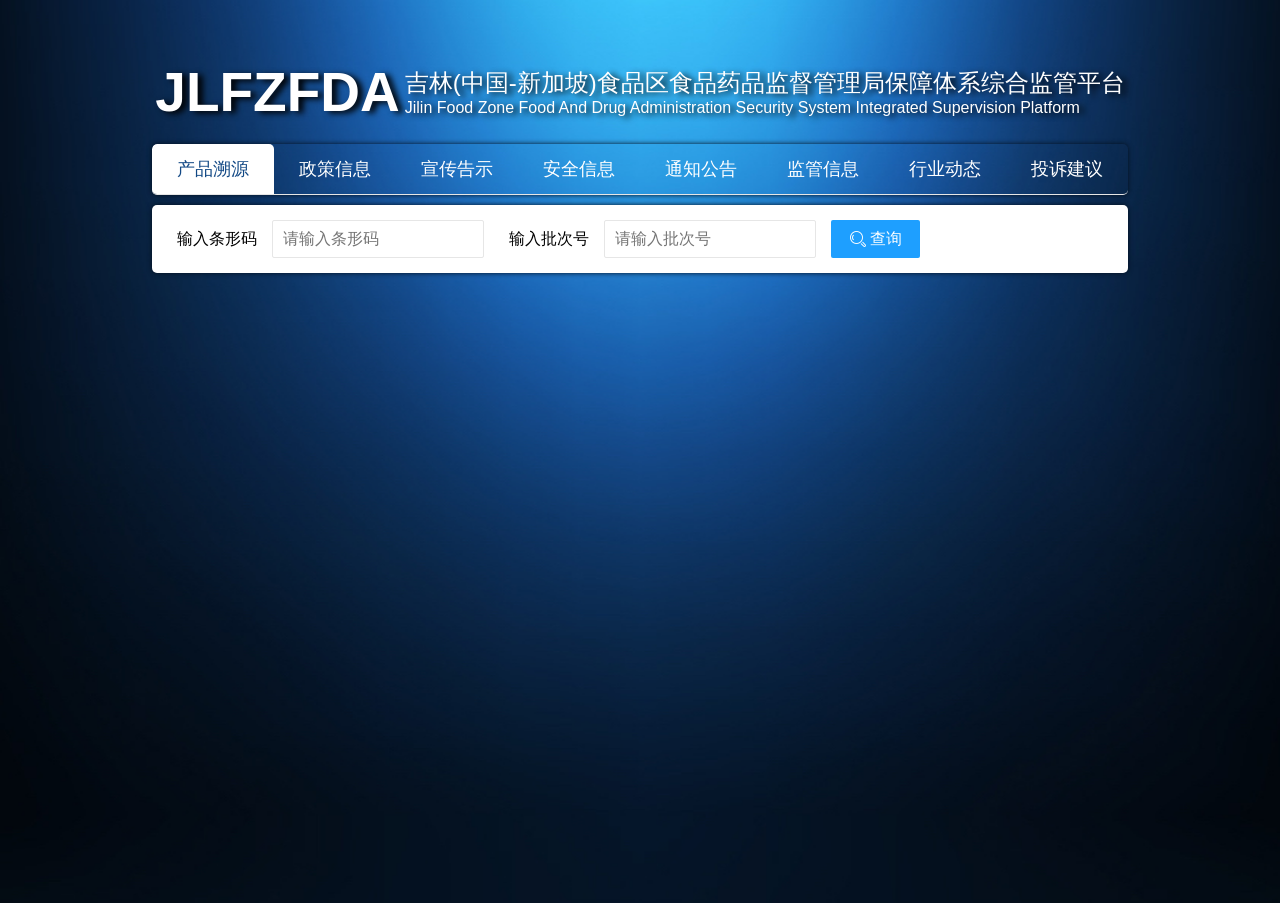
==== index.html @ 9f4804a6 "liu" ====
<!DOCTYPE html>

<head>
    <meta charset="UTF-8">
    <meta name="viewport" content="width=device-width, initial-scale=1.0">
    <meta http-equiv="X-UA-Compatible" content="ie=edge">
    <title>追溯查询</title>
    <link rel="stylesheet" href="./public/dist/css/layui.css">
    <link rel="stylesheet" href="./public/dist/css/swiper.min.css">

    <link rel="stylesheet" href="./css/index.css">
</head>

<body>
    <div class="container">
        <div class="background">
            <img src="./images/background.jpg" alt="">
        </div>
        <form class="layui-form" action="">
            <div class="content">
                <div class="head">
                    <div class="head-lt">JLFZFDA</div>
                    <div class="head-rt">
                        <div class='head-c'>吉林(中国-新加坡)食品区食品药品监督管理局保障体系综合监管平台</div>
                        <div class='head-p'>Jilin Food Zone Food And Drug Administration Security System Integrated Supervision Platform</div>
                    </div>
                </div>

                <div class="layui-tab" lay-filter="test1">
                    <ul class="layui-tab-title">
                        <li class="layui-this">产品溯源</li>
                        <!-- <li>耳标号</li> -->
                        <li>政策信息</li>
                        <li>宣传告示</li>
                        <li>安全信息</li>
                        <li>通知公告</li>
                        <li>监管信息</li>
                        <li>行业动态</li>
                        <li>投诉建议</li>
                    </ul>
                    <div class="layui-tab-content">
                        <div class="layui-tab-item layui-show">
                            <div class="item-content">
                                <div class="layui-form-item">
                                    <label class="layui-form-label">输入条形码</label>
                                    <div class="layui-input-block">
                                        <input type="text" name="title" required lay-verify="required" placeholder="请输入条形码" autocomplete="off" class="layui-input" id='barcode'>
                                    </div>
                                </div>
                                <div class="layui-form-item">

                                    <label class="layui-form-label">输入批次号</label>
                                    <div class="layui-input-block">
                                        <input type="text" name="title" required lay-verify="required" placeholder="请输入批次号" autocomplete="off" class="layui-input" id='batch'>
                                    </div>
                                </div>
                                <button class="layui-btn layui-btn-normal" id='btnform'>
                                            <i class="layui-icon layui-icon-search"></i> 查询
                                    </button>
                            </div>
                            <div class="show">
                                <div class="product">
                                    <div class="base">
                                        <div class="title">产品基本信息</div>
                                        <div class="product-content">
                                            <div class="lt">
                                                <div class="product-img">
                                                    <img src="" alt="" id="detailimage">
                                                </div>
                                            </div>
                                            <div class="cr">

                                                <div class="item" id='detailbatch'>
                                                    产品批次:20190117
                                                </div>
                                                <div class="item" id='detailshelflife'>
                                                    保质期:12个月
                                                </div>
                                                <div class="item" id='detailname'>
                                                    产品名称:玉米糊
                                                </div>
                                                <div class="item" id='detailbrand'>
                                                    产品品牌:明双
                                                </div>

                                            </div>
                                            <div class="rt">
                                                <div class="item" id='detailspecifications'>
                                                    产品规格:400g/袋
                                                </div>
                                                <div class="item" id='detailbarcode'>
                                                    产品条码:6970376800525
                                                </div>
                                                <div class="item" id='detailstandard'>
                                                    执行标准:Q/JLMX0050s-2017
                                                </div>
                                                <div class="item" id='detaildate'>
                                                    生成日期:2019-01-17
                                                </div>
                                            </div>
                                        </div>
                                    </div>
                                    <div class="detection">
                                        <div class="title">产品检测信息</div>
                                        <table class="layui-table">
                                            <thead>
                                                <tr>
                                                    <th>检测日期</th>
                                                    <th>检测人员</th>
                                                    <th>检测机构</th>
                                                    <th>检测依据</th>
                                                    <th>检测项目和结果</th>
                                                    <th>检测结论</th>
                                                </tr>
                                            </thead>
                                            <tbody>
                                                <tr>
                                                    <td id='detectiondate'>2019-01-17</td>
                                                    <td id='detectionpeople'>明兴农业</td>
                                                    <td id='detectioninstitution'>明兴</td>
                                                    <td id='detectiongist'>企业标准</td>
                                                    <td id='detectionresult'>外观色泽:正常</td>
                                                    <td id='detectionconclusion'>合格</td>
                                                </tr>
                                            </tbody>
                                        </table>
                                    </div>

                                    <div class="material">
                                        <div class="title">原辅料信息</div>
                                        <div class="swiper-container">
                                            <div class="swiper-wrapper">
                                                <div class="swiper-slide">
                                                    <!-- <div class="material-item">
                                                        <div class="material-item-img">
                                                            <img src="" alt="" class='materialimage'>
                                                        </div>
                                                        <div class="material-item-info">
                                                            <div class="item materialname">名称:棉花糖</div>
                                                            <div class="item materialspecies">种类:食糖</div>
                                                            <div class="item materialspecifications">规定:25kg/袋</div>
                                                            <div class="item materialshelflife">保质期:18个月</div>
                                                            <div class="item materialstandard">执行标准号:GB1445-2000</div>
                                                        </div>
                                                    </div> -->
                                                </div>

                                            </div>
                                            <div class="swiper-pagination"></div>

                                        </div>
                                    </div>
                                    <div class="company">
                                        <div class="title">生产企业信息</div>
                                        <div class="company-content">
                                            <div class="item" id="companyname">企业名称:吉林明兴农产品有限公司</div>
                                            <div class="item" id="companyscope">经营范围:粮食加工品,其他粮食加工品</div>
                                            <div class="item" id="companylicense">营业制造号:91220221673343120A</div>
                                            <div class="item" id="companyphone">联系电话:18686300456</div>
                                            <div class="item" id="companyaddress">企业地址:吉林省吉林(中国-新加坡)食品工业园区</div>
                                        </div>
                                    </div>
                                </div>
                            </div>

                        </div>
                        <div class="layui-tab-item">
                            <div class="item-content">
                                <div class="layui-form-item">
                                    <label class="layui-form-label">输入耳标号</label>
                                    <div class="layui-input-block">
                                        <input type="text" name="title" required lay-verify="required" placeholder="请输入追溯号" autocomplete="off" class="layui-input">
                                    </div>
                                </div>
                                <button class="layui-btn layui-btn-normal">
                                            <i class="layui-icon layui-icon-search"></i> 查询
                                    </button>

                            </div>
                        </div>
                        <div class="layui-tab-item">

                        </div>

                        <div class="layui-tab-item">
                            dsfdsfs
                        </div>

                        <div class="layui-tab-item">
                            dsfsfsdsfsfs
                        </div>

                        <div class="layui-tab-item">
                            dsfsfsdfsfsdfsf
                        </div>

                        <div class="layui-tab-item">
                            dsfsfdsfdsfdsfdffs
                        </div>

                        <div class="layui-tab-item">
                            fsdfsffdsfsf孙菲菲付付所
                        </div>
                    </div>
                </div>
            </div>
        </form>
    </div>

</body>
<script src="./public/dist/layui.js"></script>
<script src="./public/dist/js/swiper.min.js"></script>
<script src='./js/info.js'></script>
<script>
    //注意：选项卡 依赖 element 模块，否则无法进行功能性操作
    layui.use(['form', 'element', "layer"], function() {
        var element = layui.element,
            form = layui.form,
            $ = layui.$,
            layer = layui.layer,
            carousel = layui.carousel;


        //监听切换
        element.on('tab(test1)', function(tt) {
            var sb = String(tt.index);

            $.ajax({
                type: 'GET',
                url: 'http://192.168.1.103:9527/gzaqzs/getInformation',
                data: {
                    newsType: sb
                },
                success: function(data) {
                    console.log(data)
                },
                error: function(jqXHR) {}
            });

        });

    });
</script>
<script>
    var swiper = new Swiper('.swiper-container', {
        pagination: {
            el: '.swiper-pagination',
            type: 'fraction',
        },
        autoplay: {
            delay: 3000,
            stopOnLastSlide: false,
            disableOnInteraction: false,
        },
        loop: true,
    });
    swiper.el.onmouseover = function() {
        swiper.autoplay.stop();
    }
    swiper.el.onmouseout = function() {
        swiper.autoplay.start();
    }


    // console.log(info);
    var btnform = document.querySelector('#btnform');
    var show = document.querySelector('.show');

    var detailimage = document.querySelector('#detailimage');
    var detailname = document.querySelector('#detailname');
    var detailbrand = document.querySelector('#detailbrand');
    var detailspecifications = document.querySelector('#detailspecifications');
    var detailshelflife = document.querySelector('#detailshelflife');
    var detailbatch = document.querySelector('#detailbatch');
    var detaildate = document.querySelector('#detaildate');
    var detailbarcode = document.querySelector('#detailbarcode');
    var detailstandard = document.querySelector('#detailstandard');

    var detectiondate = document.querySelector('#detectiondate');
    var detectionpeople = document.querySelector('#detectionpeople');
    var detectioninstitution = document.querySelector('#detectioninstitution');
    var detectiongist = document.querySelector('#detectiongist');
    var detectionresult = document.querySelector('#detectionresult');
    var detectionconclusion = document.querySelector('#detectionconclusion');

    var companyname = document.querySelector('#companyname');
    var companyscope = document.querySelector('#companyscope');
    var companylicense = document.querySelector('#companylicense');
    var companyphone = document.querySelector('#companyphone');
    var companyaddress = document.querySelector('#companyaddress');

    var swiperWrapper = document.querySelector('.swiper-wrapper');
    var company = document.querySelector('.company');
    var detection = document.querySelector('.detection');
    // 是否存在此产品
    var ifexist = 0;
    // 查询事件
    btnform.addEventListener('click', function() {
        show.style.display = 'none';
        company.style.display = 'none';
        detection.style.display = 'none';
        swiper.removeAllSlides();
        var barcodeVal = document.querySelector('#barcode').value;
        var batch = document.querySelector('#batch').value;
        console.log(barcodeVal);
        for (var i = 0; i < info.length; i++) {
            if (batch == info[i].detail.batch) {
                company.style.display = 'block';
                detection.style.display = 'block';
            }
            // 判断批条形码是否正确
            if (barcodeVal == info[i].detail.barcode) {
                // 判断批次号是否正确
                if (batch != info[i].detail.batch && batch != '') {
                    layui.use('layer', function() {
                        var layer = layui.layer;

                        layer.msg('请正确输入批次号!');
                    });
                }
                ifexist = 1;

                show.style.display = 'block';
                detailimage.src = info[i].detail.image;
                detailname.innerHTML = '产品名称:' + info[i].detail.name;
                detailbrand.innerHTML = '产品品牌:' + info[i].detail.brand;
                detailspecifications.innerHTML = '产品规格:' + info[i].detail.specifications;
                detailshelflife.innerHTML = '保质期:' + info[i].detail.shelflife;
                detailbatch.innerHTML = '产品批次:' + info[i].detail.batch;
                detaildate.innerHTML = '生成日期:' + info[i].detail.date;
                detailbarcode.innerHTML = '产品条码:' + info[i].detail.barcode;
                detailstandard.innerHTML = '执行标准:' + info[i].detail.standard;
                detectiondate.innerHTML = '' + info[i].detection.date;
                detectionpeople.innerHTML = '' + info[i].detection.people;
                detectioninstitution.innerHTML = '' + info[i].detection.institution;
                detectiongist.innerHTML = '' + info[i].detection.gist;
                detectionresult.innerHTML = '' + info[i].detection.result;
                detectionconclusion.innerHTML = '' + info[i].detection.conclusion;
                companyname.innerHTML = '企业名称:' + info[i].company.name;
                companyscope.innerHTML = '经营范围:' + info[i].company.scope;
                companylicense.innerHTML = '营业制造号:' + info[i].company.license;
                companyphone.innerHTML = '联系电话:' + info[i].company.phone;
                companyaddress.innerHTML = '企业地址:' + info[i].company.address;
                var slide = 0;
                if (info[i].material.length % 2 == 1) {
                    slide = Math.ceil(info[i].material.length / 2) - 1;
                    console.log("slide" + slide)

                } else {
                    slide = Math.ceil(info[i].material.length / 2);
                    console.log("slide" + slide)
                }
                swiperWrapper.innerHTML = ''
                    // 添加原辅料
                for (var j = 0; j < slide; j++) {
                    console.log("slide" + slide)
                    swiper.appendSlide('<div class="swiper-slide">'

                        +
                        '<div class="material-item">' +
                        '<div class="material-item-img">' +
                        '<img src="' +
                        info[i].material[j * 2].image +
                        '" alt="" class="materialimage">' +
                        '</div>' +
                        '<div class="material-item-info">' +
                        '<div class="item materialname">名称:' + info[i].material[j * 2].name + '</div>' +
                        '<div class="item materialspecies">种类:' + info[i].material[j * 2].species + '</div>' +
                        '<div class="item materialspecifications">规定:' + info[i].material[j * 2].specifications + '</div>' +
                        '<div class="item materialshelflife">保质期:' + info[i].material[j * 2].shelflife + '</div>' +
                        '<div class="item materialstandard">执行标准号:' + info[i].material[j * 2].standard + '</div>' +
                        '</div>' +
                        '</div>'

                        +
                        '<div class="material-item">' +
                        '<div class="material-item-img">' +
                        '<img src="' +
                        info[i].material[j * 2 + 1].image +
                        '" alt="" class="materialimage">' +
                        '</div>' +
                        '<div class="material-item-info">' +
                        '<div class="item materialname">名称:' + info[i].material[j * 2 + 1].name + '</div>' +
                        '<div class="item materialspecies">种类:' + info[i].material[j * 2 + 1].species + '</div>' +
                        '<div class="item materialspecifications">规定:' + info[i].material[j * 2 + 1].specifications + '</div>' +
                        '<div class="item materialshelflife">保质期:' + info[i].material[j * 2 + 1].shelflife + '</div>' +
                        '<div class="item materialstandard">执行标准号:' + info[i].material[j * 2 + 1].standard + '</div>' +
                        '</div>' +
                        '</div>'

                        +
                        '</div>');

                }

                var materialLength = info[i].material.length - 1
                if (info[i].material.length % 2 == 1) {
                    swiper.appendSlide('<div class="swiper-slide">'

                        +
                        '<div class="material-item">' +
                        '<div class="material-item-img">' +
                        '<img src="' +
                        info[i].material[info[i].material.length - 1].image +
                        '" alt="" class="materialimage">' +
                        '</div>' +
                        '<div class="material-item-info">' +
                        '<div class="item materialname">名称:' + info[i].material[materialLength].name + '</div>' +
                        '<div class="item materialspecies">种类:' + info[i].material[materialLength].species + '</div>' +
                        '<div class="item materialspecifications">规定:' + info[i].material[materialLength].specifications + '</div>' +
                        '<div class="item materialshelflife">保质期:' + info[i].material[materialLength].shelflife + '</div>' +
                        '<div class="item materialstandard">执行标准号:' + info[i].material[materialLength].standard + '</div>' +
                        '</div>' +
                        '</div>' +
                        '</div>')
                }


            }
        }

        // 判断是否存在商品,没有则显示
        if (ifexist == 0) {
            layui.use('layer', function() {
                var layer = layui.layer;

                layer.msg('请正确输入条形码!');
            });
        }

        ifexist = 0;
    })
</script>

</html>
---- public/dist/css/layui.css ----
.layui-inline,
img {
    display: inline-block;
    vertical-align: middle
}

h1,
h2,
h3,
h4,
h5,
h6 {
    font-weight: 400
}

.layui-edge,
.layui-header,
.layui-inline,
.layui-main {
    position: relative
}

.layui-elip,
.layui-form-checkbox span,
.layui-form-pane .layui-form-label {
    text-overflow: ellipsis;
    white-space: nowrap
}

.layui-btn,
.layui-edge,
.layui-inline,
img {
    vertical-align: middle
}

.layui-btn,
.layui-disabled,
.layui-icon,
.layui-unselect {
    -webkit-user-select: none;
    -ms-user-select: none;
    -moz-user-select: none
}

blockquote,
body,
button,
dd,
div,
dl,
dt,
form,
h1,
h2,
h3,
h4,
h5,
h6,
input,
li,
ol,
p,
pre,
td,
textarea,
th,
ul {
    margin: 0;
    padding: 0;
    -webkit-tap-highlight-color: rgba(0, 0, 0, 0)
}

a:active,
a:hover {
    outline: 0
}

img {
    border: none
}

li {
    list-style: none
}

table {
    border-collapse: collapse;
    border-spacing: 0
}

h4,
h5,
h6 {
    font-size: 100%
}

button,
input,
optgroup,
option,
select,
textarea {
    font-family: inherit;
    font-size: inherit;
    font-style: inherit;
    font-weight: inherit;
    outline: 0
}

pre {
    white-space: pre-wrap;
    white-space: -moz-pre-wrap;
    white-space: -pre-wrap;
    white-space: -o-pre-wrap;
    word-wrap: break-word
}

body {
    line-height: 24px;
    font: 14px Helvetica Neue, Helvetica, PingFang SC, Tahoma, Arial, sans-serif
}

hr {
    height: 1px;
    margin: 10px 0;
    border: 0;
    clear: both
}

a {
    color: #333;
    text-decoration: none
}

a:hover {
    color: #777
}

a cite {
    font-style: normal;
    *cursor: pointer
}

.layui-border-box,
.layui-border-box * {
    box-sizing: border-box
}

.layui-box,
.layui-box * {
    box-sizing: content-box
}

.layui-clear {
    clear: both;
    *zoom: 1
}

.layui-clear:after {
    content: '\20';
    clear: both;
    *zoom: 1;
    display: block;
    height: 0
}

.layui-inline {
    *display: inline;
    *zoom: 1
}

.layui-edge {
    display: inline-block;
    width: 0;
    height: 0;
    border-width: 6px;
    border-style: dashed;
    border-color: transparent;
    overflow: hidden
}

.layui-edge-top {
    top: -4px;
    border-bottom-color: #999;
    border-bottom-style: solid
}

.layui-edge-right {
    border-left-color: #999;
    border-left-style: solid
}

.layui-edge-bottom {
    top: 2px;
    border-top-color: #999;
    border-top-style: solid
}

.layui-edge-left {
    border-right-color: #999;
    border-right-style: solid
}

.layui-elip {
    overflow: hidden
}

.layui-disabled,
.layui-disabled:hover {
    color: #d2d2d2!important;
    cursor: not-allowed!important
}

.layui-circle {
    border-radius: 100%
}

.layui-show {
    display: block!important
}

.layui-hide {
    display: none!important
}

@font-face {
    font-family: layui-icon;
    src: url(../font/iconfont.eot?v=240);
    src: url(../font/iconfont.eot?v=240#iefix) format('embedded-opentype'), url(../font/iconfont.svg?v=240#iconfont) format('svg'), url(../font/iconfont.woff?v=240) format('woff'), url(../font/iconfont.ttf?v=240) format('truetype')
}

.layui-icon {
    font-family: layui-icon!important;
    font-size: 16px;
    font-style: normal;
    -webkit-font-smoothing: antialiased;
    -moz-osx-font-smoothing: grayscale
}

.layui-icon-reply-fill:before {
    content: "\e611"
}

.layui-icon-set-fill:before {
    content: "\e614"
}

.layui-icon-menu-fill:before {
    content: "\e60f"
}

.layui-icon-search:before {
    content: "\e615"
}

.layui-icon-share:before {
    content: "\e641"
}

.layui-icon-set-sm:before {
    content: "\e620"
}

.layui-icon-engine:before {
    content: "\e628"
}

.layui-icon-close:before {
    content: "\1006"
}

.layui-icon-close-fill:before {
    content: "\1007"
}

.layui-icon-chart-screen:before {
    content: "\e629"
}

.layui-icon-star:before {
    content: "\e600"
}

.layui-icon-circle-dot:before {
    content: "\e617"
}

.layui-icon-chat:before {
    content: "\e606"
}

.layui-icon-release:before {
    content: "\e609"
}

.layui-icon-list:before {
    content: "\e60a"
}

.layui-icon-chart:before {
    content: "\e62c"
}

.layui-icon-ok-circle:before {
    content: "\1005"
}

.layui-icon-layim-theme:before {
    content: "\e61b"
}

.layui-icon-table:before {
    content: "\e62d"
}

.layui-icon-right:before {
    content: "\e602"
}

.layui-icon-left:before {
    content: "\e603"
}

.layui-icon-cart-simple:before {
    content: "\e698"
}

.layui-icon-face-cry:before {
    content: "\e69c"
}

.layui-icon-face-smile:before {
    content: "\e6af"
}

.layui-icon-survey:before {
    content: "\e6b2"
}

.layui-icon-tree:before {
    content: "\e62e"
}

.layui-icon-upload-circle:before {
    content: "\e62f"
}

.layui-icon-add-circle:before {
    content: "\e61f"
}

.layui-icon-download-circle:before {
    content: "\e601"
}

.layui-icon-templeate-1:before {
    content: "\e630"
}

.layui-icon-util:before {
    content: "\e631"
}

.layui-icon-face-surprised:before {
    content: "\e664"
}

.layui-icon-edit:before {
    content: "\e642"
}

.layui-icon-speaker:before {
    content: "\e645"
}

.layui-icon-down:before {
    content: "\e61a"
}

.layui-icon-file:before {
    content: "\e621"
}

.layui-icon-layouts:before {
    content: "\e632"
}

.layui-icon-rate-half:before {
    content: "\e6c9"
}

.layui-icon-add-circle-fine:before {
    content: "\e608"
}

.layui-icon-prev-circle:before {
    content: "\e633"
}

.layui-icon-read:before {
    content: "\e705"
}

.layui-icon-404:before {
    content: "\e61c"
}

.layui-icon-carousel:before {
    content: "\e634"
}

.layui-icon-help:before {
    content: "\e607"
}

.layui-icon-code-circle:before {
    content: "\e635"
}

.layui-icon-water:before {
    content: "\e636"
}

.layui-icon-username:before {
    content: "\e66f"
}

.layui-icon-find-fill:before {
    content: "\e670"
}

.layui-icon-about:before {
    content: "\e60b"
}

.layui-icon-location:before {
    content: "\e715"
}

.layui-icon-up:before {
    content: "\e619"
}

.layui-icon-pause:before {
    content: "\e651"
}

.layui-icon-date:before {
    content: "\e637"
}

.layui-icon-layim-uploadfile:before {
    content: "\e61d"
}

.layui-icon-delete:before {
    content: "\e640"
}

.layui-icon-play:before {
    content: "\e652"
}

.layui-icon-top:before {
    content: "\e604"
}

.layui-icon-friends:before {
    content: "\e612"
}

.layui-icon-refresh-3:before {
    content: "\e9aa"
}

.layui-icon-ok:before {
    content: "\e605"
}

.layui-icon-layer:before {
    content: "\e638"
}

.layui-icon-face-smile-fine:before {
    content: "\e60c"
}

.layui-icon-dollar:before {
    content: "\e659"
}

.layui-icon-group:before {
    content: "\e613"
}

.layui-icon-layim-download:before {
    content: "\e61e"
}

.layui-icon-picture-fine:before {
    content: "\e60d"
}

.layui-icon-link:before {
    content: "\e64c"
}

.layui-icon-diamond:before {
    content: "\e735"
}

.layui-icon-log:before {
    content: "\e60e"
}

.layui-icon-rate-solid:before {
    content: "\e67a"
}

.layui-icon-fonts-del:before {
    content: "\e64f"
}

.layui-icon-unlink:before {
    content: "\e64d"
}

.layui-icon-fonts-clear:before {
    content: "\e639"
}

.layui-icon-triangle-r:before {
    content: "\e623"
}

.layui-icon-circle:before {
    content: "\e63f"
}

.layui-icon-radio:before {
    content: "\e643"
}

.layui-icon-align-center:before {
    content: "\e647"
}

.layui-icon-align-right:before {
    content: "\e648"
}

.layui-icon-align-left:before {
    content: "\e649"
}

.layui-icon-loading-1:before {
    content: "\e63e"
}

.layui-icon-return:before {
    content: "\e65c"
}

.layui-icon-fonts-strong:before {
    content: "\e62b"
}

.layui-icon-upload:before {
    content: "\e67c"
}

.layui-icon-dialogue:before {
    content: "\e63a"
}

.layui-icon-video:before {
    content: "\e6ed"
}

.layui-icon-headset:before {
    content: "\e6fc"
}

.layui-icon-cellphone-fine:before {
    content: "\e63b"
}

.layui-icon-add-1:before {
    content: "\e654"
}

.layui-icon-face-smile-b:before {
    content: "\e650"
}

.layui-icon-fonts-html:before {
    content: "\e64b"
}

.layui-icon-form:before {
    content: "\e63c"
}

.layui-icon-cart:before {
    content: "\e657"
}

.layui-icon-camera-fill:before {
    content: "\e65d"
}

.layui-icon-tabs:before {
    content: "\e62a"
}

.layui-icon-fonts-code:before {
    content: "\e64e"
}

.layui-icon-fire:before {
    content: "\e756"
}

.layui-icon-set:before {
    content: "\e716"
}

.layui-icon-fonts-u:before {
    content: "\e646"
}

.layui-icon-triangle-d:before {
    content: "\e625"
}

.layui-icon-tips:before {
    content: "\e702"
}

.layui-icon-picture:before {
    content: "\e64a"
}

.layui-icon-more-vertical:before {
    content: "\e671"
}

.layui-icon-flag:before {
    content: "\e66c"
}

.layui-icon-loading:before {
    content: "\e63d"
}

.layui-icon-fonts-i:before {
    content: "\e644"
}

.layui-icon-refresh-1:before {
    content: "\e666"
}

.layui-icon-rmb:before {
    content: "\e65e"
}

.layui-icon-home:before {
    content: "\e68e"
}

.layui-icon-user:before {
    content: "\e770"
}

.layui-icon-notice:before {
    content: "\e667"
}

.layui-icon-login-weibo:before {
    content: "\e675"
}

.layui-icon-voice:before {
    content: "\e688"
}

.layui-icon-upload-drag:before {
    content: "\e681"
}

.layui-icon-login-qq:before {
    content: "\e676"
}

.layui-icon-snowflake:before {
    content: "\e6b1"
}

.layui-icon-file-b:before {
    content: "\e655"
}

.layui-icon-template:before {
    content: "\e663"
}

.layui-icon-auz:before {
    content: "\e672"
}

.layui-icon-console:before {
    content: "\e665"
}

.layui-icon-app:before {
    content: "\e653"
}

.layui-icon-prev:before {
    content: "\e65a"
}

.layui-icon-website:before {
    content: "\e7ae"
}

.layui-icon-next:before {
    content: "\e65b"
}

.layui-icon-component:before {
    content: "\e857"
}

.layui-icon-more:before {
    content: "\e65f"
}

.layui-icon-login-wechat:before {
    content: "\e677"
}

.layui-icon-shrink-right:before {
    content: "\e668"
}

.layui-icon-spread-left:before {
    content: "\e66b"
}

.layui-icon-camera:before {
    content: "\e660"
}

.layui-icon-note:before {
    content: "\e66e"
}

.layui-icon-refresh:before {
    content: "\e669"
}

.layui-icon-female:before {
    content: "\e661"
}

.layui-icon-male:before {
    content: "\e662"
}

.layui-icon-password:before {
    content: "\e673"
}

.layui-icon-senior:before {
    content: "\e674"
}

.layui-icon-theme:before {
    content: "\e66a"
}

.layui-icon-tread:before {
    content: "\e6c5"
}

.layui-icon-praise:before {
    content: "\e6c6"
}

.layui-icon-star-fill:before {
    content: "\e658"
}

.layui-icon-rate:before {
    content: "\e67b"
}

.layui-icon-template-1:before {
    content: "\e656"
}

.layui-icon-vercode:before {
    content: "\e679"
}

.layui-icon-cellphone:before {
    content: "\e678"
}

.layui-icon-screen-full:before {
    content: "\e622"
}

.layui-icon-screen-restore:before {
    content: "\e758"
}

.layui-icon-cols:before {
    content: "\e610"
}

.layui-icon-export:before {
    content: "\e67d"
}

.layui-icon-print:before {
    content: "\e66d"
}

.layui-icon-slider:before {
    content: "\e714"
}

.layui-main {
    width: 1140px;
    margin: 0 auto
}

.layui-header {
    z-index: 1000;
    height: 60px
}

.layui-header a:hover {
    transition: all .5s;
    -webkit-transition: all .5s
}

.layui-side {
    position: fixed;
    left: 0;
    top: 0;
    bottom: 0;
    z-index: 999;
    width: 200px;
    overflow-x: hidden
}

.layui-side-scroll {
    position: relative;
    width: 220px;
    height: 100%;
    overflow-x: hidden
}

.layui-body {
    position: absolute;
    left: 200px;
    right: 0;
    top: 0;
    bottom: 0;
    z-index: 998;
    width: auto;
    overflow: hidden;
    overflow-y: auto;
    box-sizing: border-box
}

.layui-layout-body {
    overflow: hidden
}

.layui-layout-admin .layui-header {
    background-color: #23262E
}

.layui-layout-admin .layui-side {
    top: 60px;
    width: 200px;
    overflow-x: hidden
}

.layui-layout-admin .layui-body {
    top: 60px;
    bottom: 44px
}

.layui-layout-admin .layui-main {
    width: auto;
    margin: 0 15px
}

.layui-layout-admin .layui-footer {
    position: fixed;
    left: 200px;
    right: 0;
    bottom: 0;
    height: 44px;
    line-height: 44px;
    padding: 0 15px;
    background-color: #eee
}

.layui-layout-admin .layui-logo {
    position: absolute;
    left: 0;
    top: 0;
    width: 200px;
    height: 100%;
    line-height: 60px;
    text-align: center;
    color: #009688;
    font-size: 16px
}

.layui-layout-admin .layui-header .layui-nav {
    background: 0 0
}

.layui-layout-left {
    position: absolute!important;
    left: 200px;
    top: 0
}

.layui-layout-right {
    position: absolute!important;
    right: 0;
    top: 0
}

.layui-container {
    position: relative;
    margin: 0 auto;
    padding: 0 15px;
    box-sizing: border-box
}

.layui-fluid {
    position: relative;
    margin: 0 auto;
    padding: 0 15px
}

.layui-row:after,
.layui-row:before {
    content: '';
    display: block;
    clear: both
}

.layui-col-lg1,
.layui-col-lg10,
.layui-col-lg11,
.layui-col-lg12,
.layui-col-lg2,
.layui-col-lg3,
.layui-col-lg4,
.layui-col-lg5,
.layui-col-lg6,
.layui-col-lg7,
.layui-col-lg8,
.layui-col-lg9,
.layui-col-md1,
.layui-col-md10,
.layui-col-md11,
.layui-col-md12,
.layui-col-md2,
.layui-col-md3,
.layui-col-md4,
.layui-col-md5,
.layui-col-md6,
.layui-col-md7,
.layui-col-md8,
.layui-col-md9,
.layui-col-sm1,
.layui-col-sm10,
.layui-col-sm11,
.layui-col-sm12,
.layui-col-sm2,
.layui-col-sm3,
.layui-col-sm4,
.layui-col-sm5,
.layui-col-sm6,
.layui-col-sm7,
.layui-col-sm8,
.layui-col-sm9,
.layui-col-xs1,
.layui-col-xs10,
.layui-col-xs11,
.layui-col-xs12,
.layui-col-xs2,
.layui-col-xs3,
.layui-col-xs4,
.layui-col-xs5,
.layui-col-xs6,
.layui-col-xs7,
.layui-col-xs8,
.layui-col-xs9 {
    position: relative;
    display: block;
    box-sizing: border-box
}

.layui-col-xs1,
.layui-col-xs10,
.layui-col-xs11,
.layui-col-xs12,
.layui-col-xs2,
.layui-col-xs3,
.layui-col-xs4,
.layui-col-xs5,
.layui-col-xs6,
.layui-col-xs7,
.layui-col-xs8,
.layui-col-xs9 {
    float: left
}

.layui-col-xs1 {
    width: 8.33333333%
}

.layui-col-xs2 {
    width: 16.66666667%
}

.layui-col-xs3 {
    width: 25%
}

.layui-col-xs4 {
    width: 33.33333333%
}

.layui-col-xs5 {
    width: 41.66666667%
}

.layui-col-xs6 {
    width: 50%
}

.layui-col-xs7 {
    width: 58.33333333%
}

.layui-col-xs8 {
    width: 66.66666667%
}

.layui-col-xs9 {
    width: 75%
}

.layui-col-xs10 {
    width: 83.33333333%
}

.layui-col-xs11 {
    width: 91.66666667%
}

.layui-col-xs12 {
    width: 100%
}

.layui-col-xs-offset1 {
    margin-left: 8.33333333%
}

.layui-col-xs-offset2 {
    margin-left: 16.66666667%
}

.layui-col-xs-offset3 {
    margin-left: 25%
}

.layui-col-xs-offset4 {
    margin-left: 33.33333333%
}

.layui-col-xs-offset5 {
    margin-left: 41.66666667%
}

.layui-col-xs-offset6 {
    margin-left: 50%
}

.layui-col-xs-offset7 {
    margin-left: 58.33333333%
}

.layui-col-xs-offset8 {
    margin-left: 66.66666667%
}

.layui-col-xs-offset9 {
    margin-left: 75%
}

.layui-col-xs-offset10 {
    margin-left: 83.33333333%
}

.layui-col-xs-offset11 {
    margin-left: 91.66666667%
}

.layui-col-xs-offset12 {
    margin-left: 100%
}

@media screen and (max-width:768px) {
    .layui-hide-xs {
        display: none!important
    }
    .layui-show-xs-block {
        display: block!important
    }
    .layui-show-xs-inline {
        display: inline!important
    }
    .layui-show-xs-inline-block {
        display: inline-block!important
    }
}

@media screen and (min-width:768px) {
    .layui-container {
        width: 750px
    }
    .layui-hide-sm {
        display: none!important
    }
    .layui-show-sm-block {
        display: block!important
    }
    .layui-show-sm-inline {
        display: inline!important
    }
    .layui-show-sm-inline-block {
        display: inline-block!important
    }
    .layui-col-sm1,
    .layui-col-sm10,
    .layui-col-sm11,
    .layui-col-sm12,
    .layui-col-sm2,
    .layui-col-sm3,
    .layui-col-sm4,
    .layui-col-sm5,
    .layui-col-sm6,
    .layui-col-sm7,
    .layui-col-sm8,
    .layui-col-sm9 {
        float: left
    }
    .layui-col-sm1 {
        width: 8.33333333%
    }
    .layui-col-sm2 {
        width: 16.66666667%
    }
    .layui-col-sm3 {
        width: 25%
    }
    .layui-col-sm4 {
        width: 33.33333333%
    }
    .layui-col-sm5 {
        width: 41.66666667%
    }
    .layui-col-sm6 {
        width: 50%
    }
    .layui-col-sm7 {
        width: 58.33333333%
    }
    .layui-col-sm8 {
        width: 66.66666667%
    }
    .layui-col-sm9 {
        width: 75%
    }
    .layui-col-sm10 {
        width: 83.33333333%
    }
    .layui-col-sm11 {
        width: 91.66666667%
    }
    .layui-col-sm12 {
        width: 100%
    }
    .layui-col-sm-offset1 {
        margin-left: 8.33333333%
    }
    .layui-col-sm-offset2 {
        margin-left: 16.66666667%
    }
    .layui-col-sm-offset3 {
        margin-left: 25%
    }
    .layui-col-sm-offset4 {
        margin-left: 33.33333333%
    }
    .layui-col-sm-offset5 {
        margin-left: 41.66666667%
    }
    .layui-col-sm-offset6 {
        margin-left: 50%
    }
    .layui-col-sm-offset7 {
        margin-left: 58.33333333%
    }
    .layui-col-sm-offset8 {
        margin-left: 66.66666667%
    }
    .layui-col-sm-offset9 {
        margin-left: 75%
    }
    .layui-col-sm-offset10 {
        margin-left: 83.33333333%
    }
    .layui-col-sm-offset11 {
        margin-left: 91.66666667%
    }
    .layui-col-sm-offset12 {
        margin-left: 100%
    }
}

@media screen and (min-width:992px) {
    .layui-container {
        width: 970px
    }
    .layui-hide-md {
        display: none!important
    }
    .layui-show-md-block {
        display: block!important
    }
    .layui-show-md-inline {
        display: inline!important
    }
    .layui-show-md-inline-block {
        display: inline-block!important
    }
    .layui-col-md1,
    .layui-col-md10,
    .layui-col-md11,
    .layui-col-md12,
    .layui-col-md2,
    .layui-col-md3,
    .layui-col-md4,
    .layui-col-md5,
    .layui-col-md6,
    .layui-col-md7,
    .layui-col-md8,
    .layui-col-md9 {
        float: left
    }
    .layui-col-md1 {
        width: 8.33333333%
    }
    .layui-col-md2 {
        width: 16.66666667%
    }
    .layui-col-md3 {
        width: 25%
    }
    .layui-col-md4 {
        width: 33.33333333%
    }
    .layui-col-md5 {
        width: 41.66666667%
    }
    .layui-col-md6 {
        width: 50%
    }
    .layui-col-md7 {
        width: 58.33333333%
    }
    .layui-col-md8 {
        width: 66.66666667%
    }
    .layui-col-md9 {
        width: 75%
    }
    .layui-col-md10 {
        width: 83.33333333%
    }
    .layui-col-md11 {
        width: 91.66666667%
    }
    .layui-col-md12 {
        width: 100%
    }
    .layui-col-md-offset1 {
        margin-left: 8.33333333%
    }
    .layui-col-md-offset2 {
        margin-left: 16.66666667%
    }
    .layui-col-md-offset3 {
        margin-left: 25%
    }
    .layui-col-md-offset4 {
        margin-left: 33.33333333%
    }
    .layui-col-md-offset5 {
        margin-left: 41.66666667%
    }
    .layui-col-md-offset6 {
        margin-left: 50%
    }
    .layui-col-md-offset7 {
        margin-left: 58.33333333%
    }
    .layui-col-md-offset8 {
        margin-left: 66.66666667%
    }
    .layui-col-md-offset9 {
        margin-left: 75%
    }
    .layui-col-md-offset10 {
        margin-left: 83.33333333%
    }
    .layui-col-md-offset11 {
        margin-left: 91.66666667%
    }
    .layui-col-md-offset12 {
        margin-left: 100%
    }
}

@media screen and (min-width:1200px) {
    .layui-container {
        width: 1170px
    }
    .layui-hide-lg {
        display: none!important
    }
    .layui-show-lg-block {
        display: block!important
    }
    .layui-show-lg-inline {
        display: inline!important
    }
    .layui-show-lg-inline-block {
        display: inline-block!important
    }
    .layui-col-lg1,
    .layui-col-lg10,
    .layui-col-lg11,
    .layui-col-lg12,
    .layui-col-lg2,
    .layui-col-lg3,
    .layui-col-lg4,
    .layui-col-lg5,
    .layui-col-lg6,
    .layui-col-lg7,
    .layui-col-lg8,
    .layui-col-lg9 {
        float: left
    }
    .layui-col-lg1 {
        width: 8.33333333%
    }
    .layui-col-lg2 {
        width: 16.66666667%
    }
    .layui-col-lg3 {
        width: 25%
    }
    .layui-col-lg4 {
        width: 33.33333333%
    }
    .layui-col-lg5 {
        width: 41.66666667%
    }
    .layui-col-lg6 {
        width: 50%
    }
    .layui-col-lg7 {
        width: 58.33333333%
    }
    .layui-col-lg8 {
        width: 66.66666667%
    }
    .layui-col-lg9 {
        width: 75%
    }
    .layui-col-lg10 {
        width: 83.33333333%
    }
    .layui-col-lg11 {
        width: 91.66666667%
    }
    .layui-col-lg12 {
        width: 100%
    }
    .layui-col-lg-offset1 {
        margin-left: 8.33333333%
    }
    .layui-col-lg-offset2 {
        margin-left: 16.66666667%
    }
    .layui-col-lg-offset3 {
        margin-left: 25%
    }
    .layui-col-lg-offset4 {
        margin-left: 33.33333333%
    }
    .layui-col-lg-offset5 {
        margin-left: 41.66666667%
    }
    .layui-col-lg-offset6 {
        margin-left: 50%
    }
    .layui-col-lg-offset7 {
        margin-left: 58.33333333%
    }
    .layui-col-lg-offset8 {
        margin-left: 66.66666667%
    }
    .layui-col-lg-offset9 {
        margin-left: 75%
    }
    .layui-col-lg-offset10 {
        margin-left: 83.33333333%
    }
    .layui-col-lg-offset11 {
        margin-left: 91.66666667%
    }
    .layui-col-lg-offset12 {
        margin-left: 100%
    }
}

.layui-col-space1 {
    margin: -.5px
}

.layui-col-space1>* {
    padding: .5px
}

.layui-col-space3 {
    margin: -1.5px
}

.layui-col-space3>* {
    padding: 1.5px
}

.layui-col-space5 {
    margin: -2.5px
}

.layui-col-space5>* {
    padding: 2.5px
}

.layui-col-space8 {
    margin: -3.5px
}

.layui-col-space8>* {
    padding: 3.5px
}

.layui-col-space10 {
    margin: -5px
}

.layui-col-space10>* {
    padding: 5px
}

.layui-col-space12 {
    margin: -6px
}

.layui-col-space12>* {
    padding: 6px
}

.layui-col-space15 {
    margin: -7.5px
}

.layui-col-space15>* {
    padding: 7.5px
}

.layui-col-space18 {
    margin: -9px
}

.layui-col-space18>* {
    padding: 9px
}

.layui-col-space20 {
    margin: -10px
}

.layui-col-space20>* {
    padding: 10px
}

.layui-col-space22 {
    margin: -11px
}

.layui-col-space22>* {
    padding: 11px
}

.layui-col-space25 {
    margin: -12.5px
}

.layui-col-space25>* {
    padding: 12.5px
}

.layui-col-space30 {
    margin: -15px
}

.layui-col-space30>* {
    padding: 15px
}

.layui-btn,
.layui-input,
.layui-select,
.layui-textarea,
.layui-upload-button {
    outline: 0;
    -webkit-appearance: none;
    transition: all .3s;
    -webkit-transition: all .3s;
    box-sizing: border-box
}

.layui-elem-quote {
    margin-bottom: 10px;
    padding: 15px;
    line-height: 22px;
    border-left: 5px solid #009688;
    border-radius: 0 2px 2px 0;
    background-color: #f2f2f2
}

.layui-quote-nm {
    border-style: solid;
    border-width: 1px 1px 1px 5px;
    background: 0 0
}

.layui-elem-field {
    margin-bottom: 10px;
    padding: 0;
    border-width: 1px;
    border-style: solid
}

.layui-elem-field legend {
    margin-left: 20px;
    padding: 0 10px;
    font-size: 20px;
    font-weight: 300
}

.layui-field-title {
    margin: 10px 0 20px;
    border-width: 1px 0 0
}

.layui-field-box {
    padding: 10px 15px
}

.layui-field-title .layui-field-box {
    padding: 10px 0
}

.layui-progress {
    position: relative;
    height: 6px;
    border-radius: 20px;
    background-color: #e2e2e2
}

.layui-progress-bar {
    position: absolute;
    left: 0;
    top: 0;
    width: 0;
    max-width: 100%;
    height: 6px;
    border-radius: 20px;
    text-align: right;
    background-color: #5FB878;
    transition: all .3s;
    -webkit-transition: all .3s
}

.layui-progress-big,
.layui-progress-big .layui-progress-bar {
    height: 18px;
    line-height: 18px
}

.layui-progress-text {
    position: relative;
    top: -20px;
    line-height: 18px;
    font-size: 12px;
    color: #666
}

.layui-progress-big .layui-progress-text {
    position: static;
    padding: 0 10px;
    color: #fff
}

.layui-collapse {
    border-width: 1px;
    border-style: solid;
    border-radius: 2px
}

.layui-colla-content,
.layui-colla-item {
    border-top-width: 1px;
    border-top-style: solid
}

.layui-colla-item:first-child {
    border-top: none
}

.layui-colla-title {
    position: relative;
    height: 42px;
    line-height: 42px;
    padding: 0 15px 0 35px;
    color: #333;
    background-color: #f2f2f2;
    cursor: pointer;
    font-size: 14px;
    overflow: hidden
}

.layui-colla-content {
    display: none;
    padding: 10px 15px;
    line-height: 22px;
    color: #666
}

.layui-colla-icon {
    position: absolute;
    left: 15px;
    top: 0;
    font-size: 14px
}

.layui-card {
    margin-bottom: 15px;
    border-radius: 2px;
    background-color: #fff;
    box-shadow: 0 1px 2px 0 rgba(0, 0, 0, .05)
}

.layui-card:last-child {
    margin-bottom: 0
}

.layui-card-header {
    position: relative;
    height: 42px;
    line-height: 42px;
    padding: 0 15px;
    border-bottom: 1px solid #f6f6f6;
    color: #333;
    border-radius: 2px 2px 0 0;
    font-size: 14px
}

.layui-bg-black,
.layui-bg-blue,
.layui-bg-cyan,
.layui-bg-green,
.layui-bg-orange,
.layui-bg-red {
    color: #fff!important
}

.layui-card-body {
    position: relative;
    padding: 10px 15px;
    line-height: 24px
}

.layui-card-body[pad15] {
    padding: 15px
}

.layui-card-body[pad20] {
    padding: 20px
}

.layui-card-body .layui-table {
    margin: 5px 0
}

.layui-card .layui-tab {
    margin: 0
}

.layui-panel-window {
    position: relative;
    padding: 15px;
    border-radius: 0;
    border-top: 5px solid #E6E6E6;
    background-color: #fff
}

.layui-auxiliar-moving {
    position: fixed;
    left: 0;
    right: 0;
    top: 0;
    bottom: 0;
    width: 100%;
    height: 100%;
    background: 0 0;
    z-index: 9999999999
}

.layui-form-label,
.layui-form-mid,
.layui-form-select,
.layui-input-block,
.layui-input-inline,
.layui-textarea {
    position: relative
}

.layui-bg-red {
    background-color: #FF5722!important
}

.layui-bg-orange {
    background-color: #FFB800!important
}

.layui-bg-green {
    background-color: #009688!important
}

.layui-bg-cyan {
    background-color: #2F4056!important
}

.layui-bg-blue {
    background-color: #1E9FFF!important
}

.layui-bg-black {
    background-color: #393D49!important
}

.layui-bg-gray {
    background-color: #eee!important;
    color: #666!important
}

.layui-badge-rim,
.layui-colla-content,
.layui-colla-item,
.layui-collapse,
.layui-elem-field,
.layui-form-pane .layui-form-item[pane],
.layui-form-pane .layui-form-label,
.layui-input,
.layui-layedit,
.layui-layedit-tool,
.layui-quote-nm,
.layui-select,
.layui-tab-bar,
.layui-tab-card,
.layui-tab-title,
.layui-tab-title .layui-this:after,
.layui-textarea {
    border-color: #e6e6e6
}

.layui-timeline-item:before,
hr {
    background-color: #e6e6e6
}

.layui-text {
    line-height: 22px;
    font-size: 14px;
    color: #666
}

.layui-text h1,
.layui-text h2,
.layui-text h3 {
    font-weight: 500;
    color: #333
}

.layui-text h1 {
    font-size: 30px
}

.layui-text h2 {
    font-size: 24px
}

.layui-text h3 {
    font-size: 18px
}

.layui-text a:not(.layui-btn) {
    color: #01AAED
}

.layui-text a:not(.layui-btn):hover {
    text-decoration: underline
}

.layui-text ul {
    padding: 5px 0 5px 15px
}

.layui-text ul li {
    margin-top: 5px;
    list-style-type: disc
}

.layui-text em,
.layui-word-aux {
    color: #999!important;
    padding: 0 5px!important
}

.layui-btn {
    display: inline-block;
    height: 38px;
    line-height: 38px;
    padding: 0 18px;
    background-color: #009688;
    color: #fff;
    white-space: nowrap;
    text-align: center;
    font-size: 14px;
    border: none;
    border-radius: 2px;
    cursor: pointer
}

.layui-btn:hover {
    opacity: .8;
    filter: alpha(opacity=80);
    color: #fff
}

.layui-btn:active {
    opacity: 1;
    filter: alpha(opacity=100)
}

.layui-btn+.layui-btn {
    margin-left: 10px
}

.layui-btn-container {
    font-size: 0
}

.layui-btn-container .layui-btn {
    margin-right: 10px;
    margin-bottom: 10px
}

.layui-btn-container .layui-btn+.layui-btn {
    margin-left: 0
}

.layui-table .layui-btn-container .layui-btn {
    margin-bottom: 9px
}

.layui-btn-radius {
    border-radius: 100px
}

.layui-btn .layui-icon {
    margin-right: 3px;
    font-size: 18px;
    vertical-align: bottom;
    vertical-align: middle\9
}

.layui-btn-primary {
    border: 1px solid #C9C9C9;
    background-color: #fff;
    color: #555
}

.layui-btn-primary:hover {
    border-color: #009688;
    color: #333
}

.layui-btn-normal {
    background-color: #1E9FFF
}

.layui-btn-warm {
    background-color: #FFB800
}

.layui-btn-danger {
    background-color: #FF5722
}

.layui-btn-disabled,
.layui-btn-disabled:active,
.layui-btn-disabled:hover {
    border: 1px solid #e6e6e6;
    background-color: #FBFBFB;
    color: #C9C9C9;
    cursor: not-allowed;
    opacity: 1
}

.layui-btn-lg {
    height: 44px;
    line-height: 44px;
    padding: 0 25px;
    font-size: 16px
}

.layui-btn-sm {
    height: 30px;
    line-height: 30px;
    padding: 0 10px;
    font-size: 12px
}

.layui-btn-sm i {
    font-size: 16px!important
}

.layui-btn-xs {
    height: 22px;
    line-height: 22px;
    padding: 0 5px;
    font-size: 12px
}

.layui-btn-xs i {
    font-size: 14px!important
}

.layui-btn-group {
    display: inline-block;
    vertical-align: middle;
    font-size: 0
}

.layui-btn-group .layui-btn {
    margin-left: 0!important;
    margin-right: 0!important;
    border-left: 1px solid rgba(255, 255, 255, .5);
    border-radius: 0
}

.layui-btn-group .layui-btn-primary {
    border-left: none
}

.layui-btn-group .layui-btn-primary:hover {
    border-color: #C9C9C9;
    color: #009688
}

.layui-btn-group .layui-btn:first-child {
    border-left: none;
    border-radius: 2px 0 0 2px
}

.layui-btn-group .layui-btn-primary:first-child {
    border-left: 1px solid #c9c9c9
}

.layui-btn-group .layui-btn:last-child {
    border-radius: 0 2px 2px 0
}

.layui-btn-group .layui-btn+.layui-btn {
    margin-left: 0
}

.layui-btn-group+.layui-btn-group {
    margin-left: 10px
}

.layui-btn-fluid {
    width: 100%
}

.layui-input,
.layui-select,
.layui-textarea {
    height: 38px;
    line-height: 1.3;
    line-height: 38px\9;
    border-width: 1px;
    border-style: solid;
    background-color: #fff;
    border-radius: 2px
}

.layui-input::-webkit-input-placeholder,
.layui-select::-webkit-input-placeholder,
.layui-textarea::-webkit-input-placeholder {
    line-height: 1.3
}

.layui-input,
.layui-textarea {
    display: block;
    width: 100%;
    padding-left: 10px
}

.layui-input:hover,
.layui-textarea:hover {
    border-color: #D2D2D2!important
}

.layui-input:focus,
.layui-textarea:focus {
    border-color: #C9C9C9!important
}

.layui-textarea {
    min-height: 100px;
    height: auto;
    line-height: 20px;
    padding: 6px 10px;
    resize: vertical
}

.layui-select {
    padding: 0 10px
}

.layui-form input[type=checkbox],
.layui-form input[type=radio],
.layui-form select {
    display: none
}

.layui-form [lay-ignore] {
    display: initial
}

.layui-form-item {
    margin-bottom: 15px;
    clear: both;
    *zoom: 1
}

.layui-form-item:after {
    content: '\20';
    clear: both;
    *zoom: 1;
    display: block;
    height: 0
}

.layui-form-label {
    float: left;
    display: block;
    padding: 9px 15px;
    width: 80px;
    font-weight: 400;
    line-height: 20px;
    text-align: right
}

.layui-form-label-col {
    display: block;
    float: none;
    padding: 9px 0;
    line-height: 20px;
    text-align: left
}

.layui-form-item .layui-inline {
    margin-bottom: 5px;
    margin-right: 10px
}

.layui-input-block {
    margin-left: 110px;
    min-height: 36px
}

.layui-input-inline {
    display: inline-block;
    vertical-align: middle
}

.layui-form-item .layui-input-inline {
    float: left;
    width: 190px;
    margin-right: 10px
}

.layui-form-text .layui-input-inline {
    width: auto
}

.layui-form-mid {
    float: left;
    display: block;
    padding: 9px 0!important;
    line-height: 20px;
    margin-right: 10px
}

.layui-form-danger+.layui-form-select .layui-input,
.layui-form-danger:focus {
    border-color: #FF5722!important
}

.layui-form-select .layui-input {
    padding-right: 30px;
    cursor: pointer
}

.layui-form-select .layui-edge {
    position: absolute;
    right: 10px;
    top: 50%;
    margin-top: -3px;
    cursor: pointer;
    border-width: 6px;
    border-top-color: #c2c2c2;
    border-top-style: solid;
    transition: all .3s;
    -webkit-transition: all .3s
}

.layui-form-select dl {
    display: none;
    position: absolute;
    left: 0;
    top: 42px;
    padding: 5px 0;
    z-index: 899;
    min-width: 100%;
    border: 1px solid #d2d2d2;
    max-height: 300px;
    overflow-y: auto;
    background-color: #fff;
    border-radius: 2px;
    box-shadow: 0 2px 4px rgba(0, 0, 0, .12);
    box-sizing: border-box
}

.layui-form-select dl dd,
.layui-form-select dl dt {
    padding: 0 10px;
    line-height: 36px;
    white-space: nowrap;
    overflow: hidden;
    text-overflow: ellipsis
}

.layui-form-select dl dt {
    font-size: 12px;
    color: #999
}

.layui-form-select dl dd {
    cursor: pointer
}

.layui-form-select dl dd:hover {
    background-color: #f2f2f2;
    -webkit-transition: .5s all;
    transition: .5s all
}

.layui-form-select .layui-select-group dd {
    padding-left: 20px
}

.layui-form-select dl dd.layui-select-tips {
    padding-left: 10px!important;
    color: #999
}

.layui-form-select dl dd.layui-this {
    background-color: #5FB878;
    color: #fff
}

.layui-form-checkbox,
.layui-form-select dl dd.layui-disabled {
    background-color: #fff
}

.layui-form-selected dl {
    display: block
}

.layui-form-checkbox,
.layui-form-checkbox *,
.layui-form-switch {
    display: inline-block;
    vertical-align: middle
}

.layui-form-selected .layui-edge {
    margin-top: -9px;
    -webkit-transform: rotate(180deg);
    transform: rotate(180deg);
    margin-top: -3px\9
}

:root .layui-form-selected .layui-edge {
    margin-top: -9px\0/IE9
}

.layui-form-selectup dl {
    top: auto;
    bottom: 42px
}

.layui-select-none {
    margin: 5px 0;
    text-align: center;
    color: #999
}

.layui-select-disabled .layui-disabled {
    border-color: #eee!important
}

.layui-select-disabled .layui-edge {
    border-top-color: #d2d2d2
}

.layui-form-checkbox {
    position: relative;
    height: 30px;
    line-height: 30px;
    margin-right: 10px;
    padding-right: 30px;
    cursor: pointer;
    font-size: 0;
    -webkit-transition: .1s linear;
    transition: .1s linear;
    box-sizing: border-box
}

.layui-form-checkbox span {
    padding: 0 10px;
    height: 100%;
    font-size: 14px;
    border-radius: 2px 0 0 2px;
    background-color: #d2d2d2;
    color: #fff;
    overflow: hidden
}

.layui-form-checkbox:hover span {
    background-color: #c2c2c2
}

.layui-form-checkbox i {
    position: absolute;
    right: 0;
    top: 0;
    width: 30px;
    height: 28px;
    border: 1px solid #d2d2d2;
    border-left: none;
    border-radius: 0 2px 2px 0;
    color: #fff;
    font-size: 20px;
    text-align: center
}

.layui-form-checkbox:hover i {
    border-color: #c2c2c2;
    color: #c2c2c2
}

.layui-form-checked,
.layui-form-checked:hover {
    border-color: #5FB878
}

.layui-form-checked span,
.layui-form-checked:hover span {
    background-color: #5FB878
}

.layui-form-checked i,
.layui-form-checked:hover i {
    color: #5FB878
}

.layui-form-item .layui-form-checkbox {
    margin-top: 4px
}

.layui-form-checkbox[lay-skin=primary] {
    height: auto!important;
    line-height: normal!important;
    min-width: 18px;
    min-height: 18px;
    border: none!important;
    margin-right: 0;
    padding-left: 28px;
    padding-right: 0;
    background: 0 0
}

.layui-form-checkbox[lay-skin=primary] span {
    padding-left: 0;
    padding-right: 15px;
    line-height: 18px;
    background: 0 0;
    color: #666
}

.layui-form-checkbox[lay-skin=primary] i {
    right: auto;
    left: 0;
    width: 16px;
    height: 16px;
    line-height: 16px;
    border: 1px solid #d2d2d2;
    font-size: 12px;
    border-radius: 2px;
    background-color: #fff;
    -webkit-transition: .1s linear;
    transition: .1s linear
}

.layui-form-checkbox[lay-skin=primary]:hover i {
    border-color: #5FB878;
    color: #fff
}

.layui-form-checked[lay-skin=primary] i {
    border-color: #5FB878;
    background-color: #5FB878;
    color: #fff
}

.layui-checkbox-disbaled[lay-skin=primary] span {
    background: 0 0!important;
    color: #c2c2c2
}

.layui-checkbox-disbaled[lay-skin=primary]:hover i {
    border-color: #d2d2d2
}

.layui-form-item .layui-form-checkbox[lay-skin=primary] {
    margin-top: 10px
}

.layui-form-switch {
    position: relative;
    height: 22px;
    line-height: 22px;
    min-width: 35px;
    padding: 0 5px;
    margin-top: 8px;
    border: 1px solid #d2d2d2;
    border-radius: 20px;
    cursor: pointer;
    background-color: #fff;
    -webkit-transition: .1s linear;
    transition: .1s linear
}

.layui-form-switch i {
    position: absolute;
    left: 5px;
    top: 3px;
    width: 16px;
    height: 16px;
    border-radius: 20px;
    background-color: #d2d2d2;
    -webkit-transition: .1s linear;
    transition: .1s linear
}

.layui-form-switch em {
    position: relative;
    top: 0;
    width: 25px;
    margin-left: 21px;
    padding: 0!important;
    text-align: center!important;
    color: #999!important;
    font-style: normal!important;
    font-size: 12px
}

.layui-form-onswitch {
    border-color: #5FB878;
    background-color: #5FB878
}

.layui-checkbox-disbaled,
.layui-checkbox-disbaled i {
    border-color: #e2e2e2!important
}

.layui-form-onswitch i {
    left: 100%;
    margin-left: -21px;
    background-color: #fff
}

.layui-form-onswitch em {
    margin-left: 5px;
    margin-right: 21px;
    color: #fff!important
}

.layui-checkbox-disbaled span {
    background-color: #e2e2e2!important
}

.layui-checkbox-disbaled:hover i {
    color: #fff!important
}

[lay-radio] {
    display: none
}

.layui-form-radio,
.layui-form-radio * {
    display: inline-block;
    vertical-align: middle
}

.layui-form-radio {
    line-height: 28px;
    margin: 6px 10px 0 0;
    padding-right: 10px;
    cursor: pointer;
    font-size: 0
}

.layui-form-radio * {
    font-size: 14px
}

.layui-form-radio>i {
    margin-right: 8px;
    font-size: 22px;
    color: #c2c2c2
}

.layui-form-radio>i:hover,
.layui-form-radioed>i {
    color: #5FB878
}

.layui-radio-disbaled>i {
    color: #e2e2e2!important
}

.layui-form-pane .layui-form-label {
    width: 110px;
    padding: 8px 15px;
    height: 38px;
    line-height: 20px;
    border-width: 1px;
    border-style: solid;
    border-radius: 2px 0 0 2px;
    text-align: center;
    background-color: #FBFBFB;
    overflow: hidden;
    box-sizing: border-box
}

.layui-form-pane .layui-input-inline {
    margin-left: -1px
}

.layui-form-pane .layui-input-block {
    margin-left: 110px;
    left: -1px
}

.layui-form-pane .layui-input {
    border-radius: 0 2px 2px 0
}

.layui-form-pane .layui-form-text .layui-form-label {
    float: none;
    width: 100%;
    border-radius: 2px;
    box-sizing: border-box;
    text-align: left
}

.layui-form-pane .layui-form-text .layui-input-inline {
    display: block;
    margin: 0;
    top: -1px;
    clear: both
}

.layui-form-pane .layui-form-text .layui-input-block {
    margin: 0;
    left: 0;
    top: -1px
}

.layui-form-pane .layui-form-text .layui-textarea {
    min-height: 100px;
    border-radius: 0 0 2px 2px
}

.layui-form-pane .layui-form-checkbox {
    margin: 4px 0 4px 10px
}

.layui-form-pane .layui-form-radio,
.layui-form-pane .layui-form-switch {
    margin-top: 6px;
    margin-left: 10px
}

.layui-form-pane .layui-form-item[pane] {
    position: relative;
    border-width: 1px;
    border-style: solid
}

.layui-form-pane .layui-form-item[pane] .layui-form-label {
    position: absolute;
    left: 0;
    top: 0;
    height: 100%;
    border-width: 0 1px 0 0
}

.layui-form-pane .layui-form-item[pane] .layui-input-inline {
    margin-left: 110px
}

@media screen and (max-width:450px) {
    .layui-form-item .layui-form-label {
        text-overflow: ellipsis;
        overflow: hidden;
        white-space: nowrap
    }
    .layui-form-item .layui-inline {
        display: block;
        margin-right: 0;
        margin-bottom: 20px;
        clear: both
    }
    .layui-form-item .layui-inline:after {
        content: '\20';
        clear: both;
        display: block;
        height: 0
    }
    .layui-form-item .layui-input-inline {
        display: block;
        float: none;
        left: -3px;
        width: auto;
        margin: 0 0 10px 112px
    }
    .layui-form-item .layui-input-inline+.layui-form-mid {
        margin-left: 110px;
        top: -5px;
        padding: 0
    }
    .layui-form-item .layui-form-checkbox {
        margin-right: 5px;
        margin-bottom: 5px
    }
}

.layui-layedit {
    border-width: 1px;
    border-style: solid;
    border-radius: 2px
}

.layui-layedit-tool {
    padding: 3px 5px;
    border-bottom-width: 1px;
    border-bottom-style: solid;
    font-size: 0
}

.layedit-tool-fixed {
    position: fixed;
    top: 0;
    border-top: 1px solid #e2e2e2
}

.layui-layedit-tool .layedit-tool-mid,
.layui-layedit-tool .layui-icon {
    display: inline-block;
    vertical-align: middle;
    text-align: center;
    font-size: 14px
}

.layui-layedit-tool .layui-icon {
    position: relative;
    width: 32px;
    height: 30px;
    line-height: 30px;
    margin: 3px 5px;
    color: #777;
    cursor: pointer;
    border-radius: 2px
}

.layui-layedit-tool .layui-icon:hover {
    color: #393D49
}

.layui-layedit-tool .layui-icon:active {
    color: #000
}

.layui-layedit-tool .layedit-tool-active {
    background-color: #e2e2e2;
    color: #000
}

.layui-layedit-tool .layui-disabled,
.layui-layedit-tool .layui-disabled:hover {
    color: #d2d2d2;
    cursor: not-allowed
}

.layui-layedit-tool .layedit-tool-mid {
    width: 1px;
    height: 18px;
    margin: 0 10px;
    background-color: #d2d2d2
}

.layedit-tool-html {
    width: 50px!important;
    font-size: 30px!important
}

.layedit-tool-b,
.layedit-tool-code,
.layedit-tool-help {
    font-size: 16px!important
}

.layedit-tool-d,
.layedit-tool-face,
.layedit-tool-image,
.layedit-tool-unlink {
    font-size: 18px!important
}

.layedit-tool-image input {
    position: absolute;
    font-size: 0;
    left: 0;
    top: 0;
    width: 100%;
    height: 100%;
    opacity: .01;
    filter: Alpha(opacity=1);
    cursor: pointer
}

.layui-layedit-iframe iframe {
    display: block;
    width: 100%
}

#LAY_layedit_code {
    overflow: hidden
}

.layui-laypage {
    display: inline-block;
    *display: inline;
    *zoom: 1;
    vertical-align: middle;
    margin: 10px 0;
    font-size: 0
}

.layui-laypage>a:first-child,
.layui-laypage>a:first-child em {
    border-radius: 2px 0 0 2px
}

.layui-laypage>a:last-child,
.layui-laypage>a:last-child em {
    border-radius: 0 2px 2px 0
}

.layui-laypage>:first-child {
    margin-left: 0!important
}

.layui-laypage>:last-child {
    margin-right: 0!important
}

.layui-laypage a,
.layui-laypage button,
.layui-laypage input,
.layui-laypage select,
.layui-laypage span {
    border: 1px solid #e2e2e2
}

.layui-laypage a,
.layui-laypage span {
    display: inline-block;
    *display: inline;
    *zoom: 1;
    vertical-align: middle;
    padding: 0 15px;
    height: 28px;
    line-height: 28px;
    margin: 0 -1px 5px 0;
    background-color: #fff;
    color: #333;
    font-size: 12px
}

.layui-flow-more a *,
.layui-laypage input,
.layui-table-view select[lay-ignore] {
    display: inline-block
}

.layui-laypage a:hover {
    color: #009688
}

.layui-laypage em {
    font-style: normal
}

.layui-laypage .layui-laypage-spr {
    color: #999;
    font-weight: 700
}

.layui-laypage a {
    text-decoration: none
}

.layui-laypage .layui-laypage-curr {
    position: relative
}

.layui-laypage .layui-laypage-curr em {
    position: relative;
    color: #fff
}

.layui-laypage .layui-laypage-curr .layui-laypage-em {
    position: absolute;
    left: -1px;
    top: -1px;
    padding: 1px;
    width: 100%;
    height: 100%;
    background-color: #009688
}

.layui-laypage-em {
    border-radius: 2px
}

.layui-laypage-next em,
.layui-laypage-prev em {
    font-family: Sim sun;
    font-size: 16px
}

.layui-laypage .layui-laypage-count,
.layui-laypage .layui-laypage-limits,
.layui-laypage .layui-laypage-refresh,
.layui-laypage .layui-laypage-skip {
    margin-left: 10px;
    margin-right: 10px;
    padding: 0;
    border: none
}

.layui-laypage .layui-laypage-limits,
.layui-laypage .layui-laypage-refresh {
    vertical-align: top
}

.layui-laypage .layui-laypage-refresh i {
    font-size: 18px;
    cursor: pointer
}

.layui-laypage select {
    height: 22px;
    padding: 3px;
    border-radius: 2px;
    cursor: pointer
}

.layui-laypage .layui-laypage-skip {
    height: 30px;
    line-height: 30px;
    color: #999
}

.layui-laypage button,
.layui-laypage input {
    height: 30px;
    line-height: 30px;
    border-radius: 2px;
    vertical-align: top;
    background-color: #fff;
    box-sizing: border-box
}

.layui-laypage input {
    width: 40px;
    margin: 0 10px;
    padding: 0 3px;
    text-align: center
}

.layui-laypage input:focus,
.layui-laypage select:focus {
    border-color: #009688!important
}

.layui-laypage button {
    margin-left: 10px;
    padding: 0 10px;
    cursor: pointer
}

.layui-table,
.layui-table-view {
    margin: 10px 0
}

.layui-flow-more {
    margin: 10px 0;
    text-align: center;
    color: #999;
    font-size: 14px
}

.layui-flow-more a {
    height: 32px;
    line-height: 32px
}

.layui-flow-more a * {
    vertical-align: top
}

.layui-flow-more a cite {
    padding: 0 20px;
    border-radius: 3px;
    background-color: #eee;
    color: #333;
    font-style: normal
}

.layui-flow-more a cite:hover {
    opacity: .8
}

.layui-flow-more a i {
    font-size: 30px;
    color: #737383
}

.layui-table {
    width: 100%;
    background-color: #fff;
    color: #666
}

.layui-table tr {
    transition: all .3s;
    -webkit-transition: all .3s
}

.layui-table th {
    text-align: left;
    font-weight: 400
}

.layui-table tbody tr:hover,
.layui-table thead tr,
.layui-table-click,
.layui-table-header,
.layui-table-hover,
.layui-table-mend,
.layui-table-patch,
.layui-table-tool,
.layui-table-total,
.layui-table-total tr,
.layui-table[lay-even] tr:nth-child(even) {
    background-color: #f2f2f2
}

.layui-table td,
.layui-table th,
.layui-table-col-set,
.layui-table-fixed-r,
.layui-table-grid-down,
.layui-table-header,
.layui-table-page,
.layui-table-tips-main,
.layui-table-tool,
.layui-table-total,
.layui-table-view,
.layui-table[lay-skin=line],
.layui-table[lay-skin=row] {
    border-width: 1px;
    border-style: solid;
    border-color: #e6e6e6
}

.layui-table td,
.layui-table th {
    position: relative;
    padding: 9px 15px;
    min-height: 20px;
    line-height: 20px;
    font-size: 14px
}

.layui-table[lay-skin=line] td,
.layui-table[lay-skin=line] th {
    border-width: 0 0 1px
}

.layui-table[lay-skin=row] td,
.layui-table[lay-skin=row] th {
    border-width: 0 1px 0 0
}

.layui-table[lay-skin=nob] td,
.layui-table[lay-skin=nob] th {
    border: none
}

.layui-table img {
    max-width: 100px
}

.layui-table[lay-size=lg] td,
.layui-table[lay-size=lg] th {
    padding: 15px 30px
}

.layui-table-view .layui-table[lay-size=lg] .layui-table-cell {
    height: 40px;
    line-height: 40px
}

.layui-table[lay-size=sm] td,
.layui-table[lay-size=sm] th {
    font-size: 12px;
    padding: 5px 10px
}

.layui-table-view .layui-table[lay-size=sm] .layui-table-cell {
    height: 20px;
    line-height: 20px
}

.layui-table[lay-data] {
    display: none
}

.layui-table-box {
    position: relative;
    overflow: hidden
}

.layui-table-view .layui-table {
    position: relative;
    width: auto;
    margin: 0
}

.layui-table-view .layui-table[lay-skin=line] {
    border-width: 0 1px 0 0
}

.layui-table-view .layui-table[lay-skin=row] {
    border-width: 0 0 1px
}

.layui-table-view .layui-table td,
.layui-table-view .layui-table th {
    padding: 5px 0;
    border-top: none;
    border-left: none
}

.layui-table-view .layui-table th.layui-unselect .layui-table-cell span {
    cursor: pointer
}

.layui-table-view .layui-table td {
    cursor: default
}

.layui-table-view .layui-form-checkbox[lay-skin=primary] i {
    width: 18px;
    height: 18px
}

.layui-table-view .layui-form-radio {
    line-height: 0;
    padding: 0
}

.layui-table-view .layui-form-radio>i {
    margin: 0;
    font-size: 20px
}

.layui-table-init {
    position: absolute;
    left: 0;
    top: 0;
    width: 100%;
    height: 100%;
    text-align: center;
    z-index: 110
}

.layui-table-init .layui-icon {
    position: absolute;
    left: 50%;
    top: 50%;
    margin: -15px 0 0 -15px;
    font-size: 30px;
    color: #c2c2c2
}

.layui-table-header {
    border-width: 0 0 1px;
    overflow: hidden
}

.layui-table-header .layui-table {
    margin-bottom: -1px
}

.layui-table-tool .layui-inline[lay-event] {
    position: relative;
    width: 26px;
    height: 26px;
    padding: 5px;
    line-height: 16px;
    margin-right: 10px;
    text-align: center;
    color: #333;
    border: 1px solid #ccc;
    cursor: pointer;
    -webkit-transition: .5s all;
    transition: .5s all
}

.layui-table-tool .layui-inline[lay-event]:hover {
    border: 1px solid #999
}

.layui-table-tool-temp {
    padding-right: 120px
}

.layui-table-tool-self {
    position: absolute;
    right: 17px;
    top: 10px
}

.layui-table-tool .layui-table-tool-self .layui-inline[lay-event] {
    margin: 0 0 0 10px
}

.layui-table-tool-panel {
    position: absolute;
    top: 29px;
    left: -1px;
    padding: 5px 0;
    min-width: 150px;
    min-height: 40px;
    border: 1px solid #d2d2d2;
    text-align: left;
    overflow-y: auto;
    background-color: #fff;
    box-shadow: 0 2px 4px rgba(0, 0, 0, .12)
}

.layui-table-cell,
.layui-table-tool-panel li {
    overflow: hidden;
    text-overflow: ellipsis;
    white-space: nowrap
}

.layui-table-tool-panel li {
    padding: 0 10px;
    line-height: 30px;
    -webkit-transition: .5s all;
    transition: .5s all
}

.layui-table-tool-panel li .layui-form-checkbox[lay-skin=primary] {
    width: 100%;
    padding-left: 28px
}

.layui-table-tool-panel li:hover {
    background-color: #f2f2f2
}

.layui-table-tool-panel li .layui-form-checkbox[lay-skin=primary] i {
    position: absolute;
    left: 0;
    top: 0
}

.layui-table-tool-panel li .layui-form-checkbox[lay-skin=primary] span {
    padding: 0
}

.layui-table-tool .layui-table-tool-self .layui-table-tool-panel {
    left: auto;
    right: -1px
}

.layui-table-col-set {
    position: absolute;
    right: 0;
    top: 0;
    width: 20px;
    height: 100%;
    border-width: 0 0 0 1px;
    background-color: #fff
}

.layui-table-sort {
    width: 10px;
    height: 20px;
    margin-left: 5px;
    cursor: pointer!important
}

.layui-table-sort .layui-edge {
    position: absolute;
    left: 5px;
    border-width: 5px
}

.layui-table-sort .layui-table-sort-asc {
    top: 3px;
    border-top: none;
    border-bottom-style: solid;
    border-bottom-color: #b2b2b2
}

.layui-table-sort .layui-table-sort-asc:hover {
    border-bottom-color: #666
}

.layui-table-sort .layui-table-sort-desc {
    bottom: 5px;
    border-bottom: none;
    border-top-style: solid;
    border-top-color: #b2b2b2
}

.layui-table-sort .layui-table-sort-desc:hover {
    border-top-color: #666
}

.layui-table-sort[lay-sort=asc] .layui-table-sort-asc {
    border-bottom-color: #000
}

.layui-table-sort[lay-sort=desc] .layui-table-sort-desc {
    border-top-color: #000
}

.layui-table-cell {
    height: 28px;
    line-height: 28px;
    padding: 0 15px;
    position: relative;
    box-sizing: border-box
}

.layui-table-cell .layui-form-checkbox[lay-skin=primary] {
    top: -1px;
    padding: 0
}

.layui-table-cell .layui-table-link {
    color: #01AAED
}

.laytable-cell-checkbox,
.laytable-cell-numbers,
.laytable-cell-radio,
.laytable-cell-space {
    padding: 0;
    text-align: center
}

.layui-table-body {
    position: relative;
    overflow: auto;
    margin-right: -1px;
    margin-bottom: -1px
}

.layui-table-body .layui-none {
    line-height: 26px;
    padding: 15px;
    text-align: center;
    color: #999
}

.layui-table-fixed {
    position: absolute;
    left: 0;
    top: 0;
    z-index: 101
}

.layui-table-fixed .layui-table-body {
    overflow: hidden
}

.layui-table-fixed-l {
    box-shadow: 0 -1px 8px rgba(0, 0, 0, .08)
}

.layui-table-fixed-r {
    left: auto;
    right: -1px;
    border-width: 0 0 0 1px;
    box-shadow: -1px 0 8px rgba(0, 0, 0, .08)
}

.layui-table-fixed-r .layui-table-header {
    position: relative;
    overflow: visible
}

.layui-table-mend {
    position: absolute;
    right: -49px;
    top: 0;
    height: 100%;
    width: 50px
}

.layui-table-tool {
    position: relative;
    z-index: 890;
    width: 100%;
    min-height: 50px;
    line-height: 30px;
    padding: 10px 15px;
    border-width: 0 0 1px
}

.layui-table-tool .layui-btn-container {
    margin-bottom: -10px
}

.layui-table-page,
.layui-table-total {
    border-width: 1px 0 0;
    margin-bottom: -1px;
    overflow: hidden
}

.layui-table-page {
    position: relative;
    width: 100%;
    padding: 7px 7px 0;
    height: 41px;
    font-size: 12px;
    white-space: nowrap
}

.layui-table-page>div {
    height: 26px
}

.layui-table-page .layui-laypage {
    margin: 0
}

.layui-table-page .layui-laypage a,
.layui-table-page .layui-laypage span {
    height: 26px;
    line-height: 26px;
    margin-bottom: 10px;
    border: none;
    background: 0 0
}

.layui-table-page .layui-laypage a,
.layui-table-page .layui-laypage span.layui-laypage-curr {
    padding: 0 12px
}

.layui-table-page .layui-laypage span {
    margin-left: 0;
    padding: 0
}

.layui-table-page .layui-laypage .layui-laypage-prev {
    margin-left: -7px!important
}

.layui-table-page .layui-laypage .layui-laypage-curr .layui-laypage-em {
    left: 0;
    top: 0;
    padding: 0
}

.layui-table-page .layui-laypage button,
.layui-table-page .layui-laypage input {
    height: 26px;
    line-height: 26px
}

.layui-table-page .layui-laypage input {
    width: 40px
}

.layui-table-page .layui-laypage button {
    padding: 0 10px
}

.layui-table-page select {
    height: 18px
}

.layui-table-patch .layui-table-cell {
    padding: 0;
    width: 30px
}

.layui-table-edit {
    position: absolute;
    left: 0;
    top: 0;
    width: 100%;
    height: 100%;
    padding: 0 14px 1px;
    border-radius: 0;
    box-shadow: 1px 1px 20px rgba(0, 0, 0, .15)
}

.layui-table-edit:focus {
    border-color: #5FB878!important
}

select.layui-table-edit {
    padding: 0 0 0 10px;
    border-color: #C9C9C9
}

.layui-table-view .layui-form-checkbox,
.layui-table-view .layui-form-radio,
.layui-table-view .layui-form-switch {
    top: 0;
    margin: 0;
    box-sizing: content-box
}

.layui-table-view .layui-form-checkbox {
    top: -1px;
    height: 26px;
    line-height: 26px
}

.layui-table-view .layui-form-checkbox i {
    height: 26px
}

.layui-table-grid .layui-table-cell {
    overflow: visible
}

.layui-table-grid-down {
    position: absolute;
    top: 0;
    right: 0;
    width: 26px;
    height: 100%;
    padding: 5px 0;
    border-width: 0 0 0 1px;
    text-align: center;
    background-color: #fff;
    color: #999;
    cursor: pointer
}

.layui-table-grid-down .layui-icon {
    position: absolute;
    top: 50%;
    left: 50%;
    margin: -8px 0 0 -8px
}

.layui-table-grid-down:hover {
    background-color: #fbfbfb
}

body .layui-table-tips .layui-layer-content {
    background: 0 0;
    padding: 0;
    box-shadow: 0 1px 6px rgba(0, 0, 0, .12)
}

.layui-table-tips-main {
    margin: -44px 0 0 -1px;
    max-height: 150px;
    padding: 8px 15px;
    font-size: 14px;
    overflow-y: scroll;
    background-color: #fff;
    color: #666
}

.layui-table-tips-c {
    position: absolute;
    right: -3px;
    top: -13px;
    width: 20px;
    height: 20px;
    padding: 3px;
    cursor: pointer;
    background-color: #666;
    border-radius: 50%;
    color: #fff
}

.layui-table-tips-c:hover {
    background-color: #777
}

.layui-table-tips-c:before {
    position: relative;
    right: -2px
}

.layui-upload-file {
    display: none!important;
    opacity: .01;
    filter: Alpha(opacity=1)
}

.layui-upload-drag,
.layui-upload-form,
.layui-upload-wrap {
    display: inline-block
}

.layui-upload-list {
    margin: 10px 0
}

.layui-upload-choose {
    padding: 0 10px;
    color: #999
}

.layui-upload-drag {
    position: relative;
    padding: 30px;
    border: 1px dashed #e2e2e2;
    background-color: #fff;
    text-align: center;
    cursor: pointer;
    color: #999
}

.layui-upload-drag .layui-icon {
    font-size: 50px;
    color: #009688
}

.layui-upload-drag[lay-over] {
    border-color: #009688
}

.layui-upload-iframe {
    position: absolute;
    width: 0;
    height: 0;
    border: 0;
    visibility: hidden
}

.layui-upload-wrap {
    position: relative;
    vertical-align: middle
}

.layui-upload-wrap .layui-upload-file {
    display: block!important;
    position: absolute;
    left: 0;
    top: 0;
    z-index: 10;
    font-size: 100px;
    width: 100%;
    height: 100%;
    opacity: .01;
    filter: Alpha(opacity=1);
    cursor: pointer
}

.layui-tree {
    line-height: 26px
}

.layui-tree li {
    text-overflow: ellipsis;
    overflow: hidden;
    white-space: nowrap
}

.layui-tree li .layui-tree-spread,
.layui-tree li a {
    display: inline-block;
    vertical-align: top;
    height: 26px;
    *display: inline;
    *zoom: 1;
    cursor: pointer
}

.layui-tree li a {
    font-size: 0
}

.layui-tree li a i {
    font-size: 16px
}

.layui-tree li a cite {
    padding: 0 6px;
    font-size: 14px;
    font-style: normal
}

.layui-tree li i {
    padding-left: 6px;
    color: #333;
    -moz-user-select: none
}

.layui-tree li .layui-tree-check {
    font-size: 13px
}

.layui-tree li .layui-tree-check:hover {
    color: #009E94
}

.layui-tree li ul {
    display: none;
    margin-left: 20px
}

.layui-tree li .layui-tree-enter {
    line-height: 24px;
    border: 1px dotted #000
}

.layui-tree-drag {
    display: none;
    position: absolute;
    left: -666px;
    top: -666px;
    background-color: #f2f2f2;
    padding: 5px 10px;
    border: 1px dotted #000;
    white-space: nowrap
}

.layui-tree-drag i {
    padding-right: 5px
}

.layui-nav {
    position: relative;
    padding: 0 20px;
    background-color: #393D49;
    color: #fff;
    border-radius: 2px;
    font-size: 0;
    box-sizing: border-box
}

.layui-nav * {
    font-size: 14px
}

.layui-nav .layui-nav-item {
    position: relative;
    display: inline-block;
    *display: inline;
    *zoom: 1;
    vertical-align: middle;
    line-height: 60px
}

.layui-nav .layui-nav-item a {
    display: block;
    padding: 0 20px;
    color: #fff;
    color: rgba(255, 255, 255, .7);
    transition: all .3s;
    -webkit-transition: all .3s
}

.layui-nav .layui-this:after,
.layui-nav-bar,
.layui-nav-tree .layui-nav-itemed:after {
    position: absolute;
    left: 0;
    top: 0;
    width: 0;
    height: 5px;
    background-color: #5FB878;
    transition: all .2s;
    -webkit-transition: all .2s
}

.layui-nav-bar {
    z-index: 1000
}

.layui-nav .layui-nav-item a:hover,
.layui-nav .layui-this a {
    color: #fff
}

.layui-nav .layui-this:after {
    content: '';
    top: auto;
    bottom: 0;
    width: 100%
}

.layui-nav-img {
    width: 30px;
    height: 30px;
    margin-right: 10px;
    border-radius: 50%
}

.layui-nav .layui-nav-more {
    content: '';
    width: 0;
    height: 0;
    border-style: solid dashed dashed;
    border-color: #fff transparent transparent;
    overflow: hidden;
    cursor: pointer;
    transition: all .2s;
    -webkit-transition: all .2s;
    position: absolute;
    top: 50%;
    right: 3px;
    margin-top: -3px;
    border-width: 6px;
    border-top-color: rgba(255, 255, 255, .7)
}

.layui-nav .layui-nav-mored,
.layui-nav-itemed>a .layui-nav-more {
    margin-top: -9px;
    border-style: dashed dashed solid;
    border-color: transparent transparent #fff
}

.layui-nav-child {
    display: none;
    position: absolute;
    left: 0;
    top: 65px;
    min-width: 100%;
    line-height: 36px;
    padding: 5px 0;
    box-shadow: 0 2px 4px rgba(0, 0, 0, .12);
    border: 1px solid #d2d2d2;
    background-color: #fff;
    z-index: 100;
    border-radius: 2px;
    white-space: nowrap
}

.layui-nav .layui-nav-child a {
    color: #333
}

.layui-nav .layui-nav-child a:hover {
    background-color: #f2f2f2;
    color: #000
}

.layui-nav-child dd {
    position: relative
}

.layui-nav .layui-nav-child dd.layui-this a,
.layui-nav-child dd.layui-this {
    background-color: #5FB878;
    color: #fff
}

.layui-nav-child dd.layui-this:after {
    display: none
}

.layui-nav-tree {
    width: 200px;
    padding: 0
}

.layui-nav-tree .layui-nav-item {
    display: block;
    width: 100%;
    line-height: 45px
}

.layui-nav-tree .layui-nav-item a {
    position: relative;
    height: 45px;
    line-height: 45px;
    text-overflow: ellipsis;
    overflow: hidden;
    white-space: nowrap
}

.layui-nav-tree .layui-nav-item a:hover {
    background-color: #4E5465
}

.layui-nav-tree .layui-nav-bar {
    width: 5px;
    height: 0;
    background-color: #009688
}

.layui-nav-tree .layui-nav-child dd.layui-this,
.layui-nav-tree .layui-nav-child dd.layui-this a,
.layui-nav-tree .layui-this,
.layui-nav-tree .layui-this>a,
.layui-nav-tree .layui-this>a:hover {
    background-color: #009688;
    color: #fff
}

.layui-nav-tree .layui-this:after {
    display: none
}

.layui-nav-itemed>a,
.layui-nav-tree .layui-nav-title a,
.layui-nav-tree .layui-nav-title a:hover {
    color: #fff!important
}

.layui-nav-tree .layui-nav-child {
    position: relative;
    z-index: 0;
    top: 0;
    border: none;
    box-shadow: none
}

.layui-nav-tree .layui-nav-child a {
    height: 40px;
    line-height: 40px;
    color: #fff;
    color: rgba(255, 255, 255, .7)
}

.layui-nav-tree .layui-nav-child,
.layui-nav-tree .layui-nav-child a:hover {
    background: 0 0;
    color: #fff
}

.layui-nav-tree .layui-nav-more {
    right: 10px
}

.layui-nav-itemed>.layui-nav-child {
    display: block;
    padding: 0;
    background-color: rgba(0, 0, 0, .3)!important
}

.layui-nav-itemed>.layui-nav-child>.layui-this>.layui-nav-child {
    display: block
}

.layui-nav-side {
    position: fixed;
    top: 0;
    bottom: 0;
    left: 0;
    overflow-x: hidden;
    z-index: 999
}

.layui-bg-blue .layui-nav-bar,
.layui-bg-blue .layui-nav-itemed:after,
.layui-bg-blue .layui-this:after {
    background-color: #93D1FF
}

.layui-bg-blue .layui-nav-child dd.layui-this {
    background-color: #1E9FFF
}

.layui-bg-blue .layui-nav-itemed>a,
.layui-nav-tree.layui-bg-blue .layui-nav-title a,
.layui-nav-tree.layui-bg-blue .layui-nav-title a:hover {
    background-color: #007DDB!important
}

.layui-breadcrumb {
    visibility: hidden;
    font-size: 0
}

.layui-breadcrumb>* {
    font-size: 14px
}

.layui-breadcrumb a {
    color: #999!important
}

.layui-breadcrumb a:hover {
    color: #5FB878!important
}

.layui-breadcrumb a cite {
    color: #666;
    font-style: normal
}

.layui-breadcrumb span[lay-separator] {
    margin: 0 10px;
    color: #999
}

.layui-tab {
    margin: 10px 0;
    text-align: left!important
}

.layui-tab[overflow]>.layui-tab-title {
    overflow: hidden
}

.layui-tab-title {
    position: relative;
    left: 0;
    height: 40px;
    white-space: nowrap;
    font-size: 0;
    border-bottom-width: 1px;
    border-bottom-style: solid;
    transition: all .2s;
    -webkit-transition: all .2s
}

.layui-tab-title li {
    display: inline-block;
    *display: inline;
    *zoom: 1;
    vertical-align: middle;
    font-size: 14px;
    transition: all .2s;
    -webkit-transition: all .2s;
    position: relative;
    line-height: 40px;
    min-width: 65px;
    padding: 0 15px;
    text-align: center;
    cursor: pointer
}

.layui-tab-title li a {
    display: block
}

.layui-tab-title .layui-this {
    color: #000
}

.layui-tab-title .layui-this:after {
    position: absolute;
    left: 0;
    top: 0;
    content: '';
    width: 100%;
    height: 41px;
    border-width: 1px;
    border-style: solid;
    border-bottom-color: #fff;
    border-radius: 2px 2px 0 0;
    box-sizing: border-box;
    pointer-events: none
}

.layui-tab-bar {
    position: absolute;
    right: 0;
    top: 0;
    z-index: 10;
    width: 30px;
    height: 39px;
    line-height: 39px;
    border-width: 1px;
    border-style: solid;
    border-radius: 2px;
    text-align: center;
    background-color: #fff;
    cursor: pointer
}

.layui-tab-bar .layui-icon {
    position: relative;
    display: inline-block;
    top: 3px;
    transition: all .3s;
    -webkit-transition: all .3s
}

.layui-tab-item {
    display: none
}

.layui-tab-more {
    padding-right: 30px;
    height: auto!important;
    white-space: normal!important
}

.layui-tab-more li.layui-this:after {
    border-bottom-color: #e2e2e2;
    border-radius: 2px
}

.layui-tab-more .layui-tab-bar .layui-icon {
    top: -2px;
    top: 3px\9;
    -webkit-transform: rotate(180deg);
    transform: rotate(180deg)
}

:root .layui-tab-more .layui-tab-bar .layui-icon {
    top: -2px\0/IE9
}

.layui-tab-content {
    padding: 10px
}

.layui-tab-title li .layui-tab-close {
    position: relative;
    display: inline-block;
    width: 18px;
    height: 18px;
    line-height: 20px;
    margin-left: 8px;
    top: 1px;
    text-align: center;
    font-size: 14px;
    color: #c2c2c2;
    transition: all .2s;
    -webkit-transition: all .2s
}

.layui-tab-title li .layui-tab-close:hover {
    border-radius: 2px;
    background-color: #FF5722;
    color: #fff
}

.layui-tab-brief>.layui-tab-title .layui-this {
    color: #009688
}

.layui-tab-brief>.layui-tab-more li.layui-this:after,
.layui-tab-brief>.layui-tab-title .layui-this:after {
    border: none;
    border-radius: 0;
    border-bottom: 2px solid #5FB878
}

.layui-tab-brief[overflow]>.layui-tab-title .layui-this:after {
    top: -1px
}

.layui-tab-card {
    border-width: 1px;
    border-style: solid;
    border-radius: 2px;
    box-shadow: 0 2px 5px 0 rgba(0, 0, 0, .1)
}

.layui-tab-card>.layui-tab-title {
    background-color: #f2f2f2
}

.layui-tab-card>.layui-tab-title li {
    margin-right: -1px;
    margin-left: -1px
}

.layui-tab-card>.layui-tab-title .layui-this {
    background-color: #fff
}

.layui-tab-card>.layui-tab-title .layui-this:after {
    border-top: none;
    border-width: 1px;
    border-bottom-color: #fff
}

.layui-tab-card>.layui-tab-title .layui-tab-bar {
    height: 40px;
    line-height: 40px;
    border-radius: 0;
    border-top: none;
    border-right: none
}

.layui-tab-card>.layui-tab-more .layui-this {
    background: 0 0;
    color: #5FB878
}

.layui-tab-card>.layui-tab-more .layui-this:after {
    border: none
}

.layui-timeline {
    padding-left: 5px
}

.layui-timeline-item {
    position: relative;
    padding-bottom: 20px
}

.layui-timeline-axis {
    position: absolute;
    left: -5px;
    top: 0;
    z-index: 10;
    width: 20px;
    height: 20px;
    line-height: 20px;
    background-color: #fff;
    color: #5FB878;
    border-radius: 50%;
    text-align: center;
    cursor: pointer
}

.layui-timeline-axis:hover {
    color: #FF5722
}

.layui-timeline-item:before {
    content: '';
    position: absolute;
    left: 5px;
    top: 0;
    z-index: 0;
    width: 1px;
    height: 100%
}

.layui-timeline-item:last-child:before {
    display: none
}

.layui-timeline-item:first-child:before {
    display: block
}

.layui-timeline-content {
    padding-left: 25px
}

.layui-timeline-title {
    position: relative;
    margin-bottom: 10px
}

.layui-badge,
.layui-badge-dot,
.layui-badge-rim {
    position: relative;
    display: inline-block;
    padding: 0 6px;
    font-size: 12px;
    text-align: center;
    background-color: #FF5722;
    color: #fff;
    border-radius: 2px
}

.layui-badge {
    height: 18px;
    line-height: 18px
}

.layui-badge-dot {
    width: 8px;
    height: 8px;
    padding: 0;
    border-radius: 50%
}

.layui-badge-rim {
    height: 18px;
    line-height: 18px;
    border-width: 1px;
    border-style: solid;
    background-color: #fff;
    color: #666
}

.layui-btn .layui-badge,
.layui-btn .layui-badge-dot {
    margin-left: 5px
}

.layui-nav .layui-badge,
.layui-nav .layui-badge-dot {
    position: absolute;
    top: 50%;
    margin: -8px 6px 0
}

.layui-tab-title .layui-badge,
.layui-tab-title .layui-badge-dot {
    left: 5px;
    top: -2px
}

.layui-carousel {
    position: relative;
    left: 0;
    top: 0;
    background-color: #f8f8f8
}

.layui-carousel>[carousel-item] {
    position: relative;
    width: 100%;
    height: 100%;
    overflow: hidden
}

.layui-carousel>[carousel-item]:before {
    position: absolute;
    content: '\e63d';
    left: 50%;
    top: 50%;
    width: 100px;
    line-height: 20px;
    margin: -10px 0 0 -50px;
    text-align: center;
    color: #c2c2c2;
    font-family: layui-icon!important;
    font-size: 30px;
    font-style: normal;
    -webkit-font-smoothing: antialiased;
    -moz-osx-font-smoothing: grayscale
}

.layui-carousel>[carousel-item]>* {
    display: none;
    position: absolute;
    left: 0;
    top: 0;
    width: 100%;
    height: 100%;
    background-color: #f8f8f8;
    transition-duration: .3s;
    -webkit-transition-duration: .3s
}

.layui-carousel-updown>* {
    -webkit-transition: .3s ease-in-out up;
    transition: .3s ease-in-out up
}

.layui-carousel-arrow {
    display: none\9;
    opacity: 0;
    position: absolute;
    left: 10px;
    top: 50%;
    margin-top: -18px;
    width: 36px;
    height: 36px;
    line-height: 36px;
    text-align: center;
    font-size: 20px;
    border: 0;
    border-radius: 50%;
    background-color: rgba(0, 0, 0, .2);
    color: #fff;
    -webkit-transition-duration: .3s;
    transition-duration: .3s;
    cursor: pointer
}

.layui-carousel-arrow[lay-type=add] {
    left: auto!important;
    right: 10px
}

.layui-carousel:hover .layui-carousel-arrow[lay-type=add],
.layui-carousel[lay-arrow=always] .layui-carousel-arrow[lay-type=add] {
    right: 20px
}

.layui-carousel[lay-arrow=always] .layui-carousel-arrow {
    opacity: 1;
    left: 20px
}

.layui-carousel[lay-arrow=none] .layui-carousel-arrow {
    display: none
}

.layui-carousel-arrow:hover,
.layui-carousel-ind ul:hover {
    background-color: rgba(0, 0, 0, .35)
}

.layui-carousel:hover .layui-carousel-arrow {
    display: block\9;
    opacity: 1;
    left: 20px
}

.layui-carousel-ind {
    position: relative;
    top: -35px;
    width: 100%;
    line-height: 0!important;
    text-align: center;
    font-size: 0
}

.layui-carousel[lay-indicator=outside] {
    margin-bottom: 30px
}

.layui-carousel[lay-indicator=outside] .layui-carousel-ind {
    top: 10px
}

.layui-carousel[lay-indicator=outside] .layui-carousel-ind ul {
    background-color: rgba(0, 0, 0, .5)
}

.layui-carousel[lay-indicator=none] .layui-carousel-ind {
    display: none
}

.layui-carousel-ind ul {
    display: inline-block;
    padding: 5px;
    background-color: rgba(0, 0, 0, .2);
    border-radius: 10px;
    -webkit-transition-duration: .3s;
    transition-duration: .3s
}

.layui-carousel-ind li {
    display: inline-block;
    width: 10px;
    height: 10px;
    margin: 0 3px;
    font-size: 14px;
    background-color: #e2e2e2;
    background-color: rgba(255, 255, 255, .5);
    border-radius: 50%;
    cursor: pointer;
    -webkit-transition-duration: .3s;
    transition-duration: .3s
}

.layui-carousel-ind li:hover {
    background-color: rgba(255, 255, 255, .7)
}

.layui-carousel-ind li.layui-this {
    background-color: #fff
}

.layui-carousel>[carousel-item]>.layui-carousel-next,
.layui-carousel>[carousel-item]>.layui-carousel-prev,
.layui-carousel>[carousel-item]>.layui-this {
    display: block
}

.layui-carousel>[carousel-item]>.layui-this {
    left: 0
}

.layui-carousel>[carousel-item]>.layui-carousel-prev {
    left: -100%
}

.layui-carousel>[carousel-item]>.layui-carousel-next {
    left: 100%
}

.layui-carousel>[carousel-item]>.layui-carousel-next.layui-carousel-left,
.layui-carousel>[carousel-item]>.layui-carousel-prev.layui-carousel-right {
    left: 0
}

.layui-carousel>[carousel-item]>.layui-this.layui-carousel-left {
    left: -100%
}

.layui-carousel>[carousel-item]>.layui-this.layui-carousel-right {
    left: 100%
}

.layui-carousel[lay-anim=updown] .layui-carousel-arrow {
    left: 50%!important;
    top: 20px;
    margin: 0 0 0 -18px
}

.layui-carousel[lay-anim=updown]>[carousel-item]>*,
.layui-carousel[lay-anim=fade]>[carousel-item]>* {
    left: 0!important
}

.layui-carousel[lay-anim=updown] .layui-carousel-arrow[lay-type=add] {
    top: auto!important;
    bottom: 20px
}

.layui-carousel[lay-anim=updown] .layui-carousel-ind {
    position: absolute;
    top: 50%;
    right: 20px;
    width: auto;
    height: auto
}

.layui-carousel[lay-anim=updown] .layui-carousel-ind ul {
    padding: 3px 5px
}

.layui-carousel[lay-anim=updown] .layui-carousel-ind li {
    display: block;
    margin: 6px 0
}

.layui-carousel[lay-anim=updown]>[carousel-item]>.layui-this {
    top: 0
}

.layui-carousel[lay-anim=updown]>[carousel-item]>.layui-carousel-prev {
    top: -100%
}

.layui-carousel[lay-anim=updown]>[carousel-item]>.layui-carousel-next {
    top: 100%
}

.layui-carousel[lay-anim=updown]>[carousel-item]>.layui-carousel-next.layui-carousel-left,
.layui-carousel[lay-anim=updown]>[carousel-item]>.layui-carousel-prev.layui-carousel-right {
    top: 0
}

.layui-carousel[lay-anim=updown]>[carousel-item]>.layui-this.layui-carousel-left {
    top: -100%
}

.layui-carousel[lay-anim=updown]>[carousel-item]>.layui-this.layui-carousel-right {
    top: 100%
}

.layui-carousel[lay-anim=fade]>[carousel-item]>.layui-carousel-next,
.layui-carousel[lay-anim=fade]>[carousel-item]>.layui-carousel-prev {
    opacity: 0
}

.layui-carousel[lay-anim=fade]>[carousel-item]>.layui-carousel-next.layui-carousel-left,
.layui-carousel[lay-anim=fade]>[carousel-item]>.layui-carousel-prev.layui-carousel-right {
    opacity: 1
}

.layui-carousel[lay-anim=fade]>[carousel-item]>.layui-this.layui-carousel-left,
.layui-carousel[lay-anim=fade]>[carousel-item]>.layui-this.layui-carousel-right {
    opacity: 0
}

.layui-fixbar {
    position: fixed;
    right: 15px;
    bottom: 15px;
    z-index: 999999
}

.layui-fixbar li {
    width: 50px;
    height: 50px;
    line-height: 50px;
    margin-bottom: 1px;
    text-align: center;
    cursor: pointer;
    font-size: 30px;
    background-color: #9F9F9F;
    color: #fff;
    border-radius: 2px;
    opacity: .95
}

.layui-fixbar li:hover {
    opacity: .85
}

.layui-fixbar li:active {
    opacity: 1
}

.layui-fixbar .layui-fixbar-top {
    display: none;
    font-size: 40px
}

body .layui-util-face {
    border: none;
    background: 0 0
}

body .layui-util-face .layui-layer-content {
    padding: 0;
    background-color: #fff;
    color: #666;
    box-shadow: none
}

.layui-util-face .layui-layer-TipsG {
    display: none
}

.layui-util-face ul {
    position: relative;
    width: 372px;
    padding: 10px;
    border: 1px solid #D9D9D9;
    background-color: #fff;
    box-shadow: 0 0 20px rgba(0, 0, 0, .2)
}

.layui-util-face ul li {
    cursor: pointer;
    float: left;
    border: 1px solid #e8e8e8;
    height: 22px;
    width: 26px;
    overflow: hidden;
    margin: -1px 0 0 -1px;
    padding: 4px 2px;
    text-align: center
}

.layui-util-face ul li:hover {
    position: relative;
    z-index: 2;
    border: 1px solid #eb7350;
    background: #fff9ec
}

.layui-code {
    position: relative;
    margin: 10px 0;
    padding: 15px;
    line-height: 20px;
    border: 1px solid #ddd;
    border-left-width: 6px;
    background-color: #F2F2F2;
    color: #333;
    font-family: Courier New;
    font-size: 12px
}

.layui-rate,
.layui-rate * {
    display: inline-block;
    vertical-align: middle
}

.layui-rate {
    padding: 10px 5px 10px 0;
    font-size: 0
}

.layui-rate li i.layui-icon {
    font-size: 20px;
    color: #FFB800;
    margin-right: 5px;
    transition: all .3s;
    -webkit-transition: all .3s
}

.layui-rate li i:hover {
    cursor: pointer;
    transform: scale(1.12);
    -webkit-transform: scale(1.12)
}

.layui-rate[readonly] li i:hover {
    cursor: default;
    transform: scale(1)
}

.layui-colorpicker {
    width: 26px;
    height: 26px;
    border: 1px solid #e6e6e6;
    padding: 5px;
    border-radius: 2px;
    line-height: 24px;
    display: inline-block;
    cursor: pointer;
    transition: all .3s;
    -webkit-transition: all .3s
}

.layui-colorpicker:hover {
    border-color: #d2d2d2
}

.layui-colorpicker.layui-colorpicker-lg {
    width: 34px;
    height: 34px;
    line-height: 32px
}

.layui-colorpicker.layui-colorpicker-sm {
    width: 24px;
    height: 24px;
    line-height: 22px
}

.layui-colorpicker.layui-colorpicker-xs {
    width: 22px;
    height: 22px;
    line-height: 20px
}

.layui-colorpicker-trigger-bgcolor {
    display: block;
    background: url([data-uri]);
    border-radius: 2px
}

.layui-colorpicker-trigger-span {
    display: block;
    height: 100%;
    box-sizing: border-box;
    border: 1px solid rgba(0, 0, 0, .15);
    border-radius: 2px;
    text-align: center
}

.layui-colorpicker-trigger-i {
    display: inline-block;
    color: #FFF;
    font-size: 12px
}

.layui-colorpicker-trigger-i.layui-icon-close {
    color: #999
}

.layui-colorpicker-main {
    position: absolute;
    z-index: 66666666;
    width: 280px;
    padding: 7px;
    background: #FFF;
    border: 1px solid #d2d2d2;
    border-radius: 2px;
    box-shadow: 0 2px 4px rgba(0, 0, 0, .12)
}

.layui-colorpicker-main-wrapper {
    height: 180px;
    position: relative
}

.layui-colorpicker-basis {
    width: 260px;
    height: 100%;
    position: relative
}

.layui-colorpicker-basis-white {
    width: 100%;
    height: 100%;
    position: absolute;
    top: 0;
    left: 0;
    background: linear-gradient(90deg, #FFF, hsla(0, 0%, 100%, 0))
}

.layui-colorpicker-basis-black {
    width: 100%;
    height: 100%;
    position: absolute;
    top: 0;
    left: 0;
    background: linear-gradient(0deg, #000, transparent)
}

.layui-colorpicker-basis-cursor {
    width: 10px;
    height: 10px;
    border: 1px solid #FFF;
    border-radius: 50%;
    position: absolute;
    top: -3px;
    right: -3px;
    cursor: pointer
}

.layui-colorpicker-side {
    position: absolute;
    top: 0;
    right: 0;
    width: 12px;
    height: 100%;
    background: linear-gradient(red, #FF0, #0F0, #0FF, #00F, #F0F, red)
}

.layui-colorpicker-side-slider {
    width: 100%;
    height: 5px;
    box-shadow: 0 0 1px #888;
    box-sizing: border-box;
    background: #FFF;
    border-radius: 1px;
    border: 1px solid #f0f0f0;
    cursor: pointer;
    position: absolute;
    left: 0
}

.layui-colorpicker-main-alpha {
    display: none;
    height: 12px;
    margin-top: 7px;
    background: url([data-uri])
}

.layui-colorpicker-alpha-bgcolor {
    height: 100%;
    position: relative
}

.layui-colorpicker-alpha-slider {
    width: 5px;
    height: 100%;
    box-shadow: 0 0 1px #888;
    box-sizing: border-box;
    background: #FFF;
    border-radius: 1px;
    border: 1px solid #f0f0f0;
    cursor: pointer;
    position: absolute;
    top: 0
}

.layui-colorpicker-main-pre {
    padding-top: 7px;
    font-size: 0
}

.layui-colorpicker-pre {
    width: 20px;
    height: 20px;
    border-radius: 2px;
    display: inline-block;
    margin-left: 6px;
    margin-bottom: 7px;
    cursor: pointer
}

.layui-colorpicker-pre:nth-child(11n+1) {
    margin-left: 0
}

.layui-colorpicker-pre-isalpha {
    background: url([data-uri])
}

.layui-colorpicker-pre.layui-this {
    box-shadow: 0 0 3px 2px rgba(0, 0, 0, .15)
}

.layui-colorpicker-pre>div {
    height: 100%;
    border-radius: 2px
}

.layui-colorpicker-main-input {
    text-align: right;
    padding-top: 7px
}

.layui-colorpicker-main-input .layui-btn-container .layui-btn {
    margin: 0 0 0 10px
}

.layui-colorpicker-main-input div.layui-inline {
    float: left;
    margin-right: 10px;
    font-size: 14px
}

.layui-colorpicker-main-input input.layui-input {
    width: 150px;
    height: 30px;
    color: #666
}

.layui-slider {
    height: 4px;
    background: #e2e2e2;
    border-radius: 3px;
    position: relative;
    cursor: pointer
}

.layui-slider-bar {
    border-radius: 3px;
    position: absolute;
    height: 100%
}

.layui-slider-step {
    position: absolute;
    top: 0;
    width: 4px;
    height: 4px;
    border-radius: 50%;
    background: #FFF;
    -webkit-transform: translateX(-50%);
    transform: translateX(-50%)
}

.layui-slider-wrap {
    width: 36px;
    height: 36px;
    position: absolute;
    top: -16px;
    -webkit-transform: translateX(-50%);
    transform: translateX(-50%);
    z-index: 10;
    text-align: center
}

.layui-slider-wrap-btn {
    width: 12px;
    height: 12px;
    border-radius: 50%;
    background: #FFF;
    display: inline-block;
    vertical-align: middle;
    cursor: pointer;
    transition: .3s
}

.layui-slider-wrap:after {
    content: "";
    height: 100%;
    display: inline-block;
    vertical-align: middle
}

.layui-slider-wrap-btn.layui-slider-hover,
.layui-slider-wrap-btn:hover {
    transform: scale(1.2)
}

.layui-slider-wrap-btn.layui-disabled:hover {
    transform: scale(1)!important
}

.layui-slider-tips {
    position: absolute;
    top: -42px;
    z-index: 66666666;
    white-space: nowrap;
    display: none;
    -webkit-transform: translateX(-50%);
    transform: translateX(-50%);
    color: #FFF;
    background: #000;
    border-radius: 3px;
    height: 25px;
    line-height: 25px;
    padding: 0 10px
}

.layui-slider-tips:after {
    content: '';
    position: absolute;
    bottom: -12px;
    left: 50%;
    margin-left: -6px;
    width: 0;
    height: 0;
    border-width: 6px;
    border-style: solid;
    border-color: #000 transparent transparent
}

.layui-slider-input {
    width: 70px;
    height: 32px;
    border: 1px solid #e6e6e6;
    border-radius: 3px;
    font-size: 16px;
    line-height: 32px;
    position: absolute;
    right: 0;
    top: -15px
}

.layui-slider-input-btn {
    display: none;
    position: absolute;
    top: 0;
    right: 0;
    width: 20px;
    height: 100%;
    border-left: 1px solid #d2d2d2
}

.layui-slider-input-btn i {
    cursor: pointer;
    position: absolute;
    right: 0;
    bottom: 0;
    width: 20px;
    height: 50%;
    font-size: 12px;
    line-height: 16px;
    text-align: center;
    color: #999
}

.layui-slider-input-btn i:first-child {
    top: 0;
    border-bottom: 1px solid #d2d2d2
}

.layui-slider-input-txt {
    height: 100%;
    font-size: 14px
}

.layui-slider-input-txt input {
    height: 100%;
    border: none
}

.layui-slider-input-btn i:hover {
    color: #009688
}

.layui-slider-vertical {
    width: 4px;
    margin-left: 34px
}

.layui-slider-vertical .layui-slider-bar {
    width: 4px
}

.layui-slider-vertical .layui-slider-step {
    top: auto;
    left: 0;
    -webkit-transform: translateY(50%);
    transform: translateY(50%)
}

.layui-slider-vertical .layui-slider-wrap {
    top: auto;
    left: -16px;
    -webkit-transform: translateY(50%);
    transform: translateY(50%)
}

.layui-slider-vertical .layui-slider-tips {
    top: auto;
    left: 2px
}

@media \0screen {
    .layui-slider-wrap-btn {
        margin-left: -20px
    }
    .layui-slider-vertical .layui-slider-wrap-btn {
        margin-left: 0;
        margin-bottom: -20px
    }
    .layui-slider-vertical .layui-slider-tips {
        margin-left: -8px
    }
    .layui-slider>span {
        margin-left: 8px
    }
}

.layui-anim {
    -webkit-animation-duration: .3s;
    animation-duration: .3s;
    -webkit-animation-fill-mode: both;
    animation-fill-mode: both
}

.layui-anim.layui-icon {
    display: inline-block
}

.layui-anim-loop {
    -webkit-animation-iteration-count: infinite;
    animation-iteration-count: infinite
}

.layui-trans,
.layui-trans a {
    transition: all .3s;
    -webkit-transition: all .3s
}

@-webkit-keyframes layui-rotate {
    from {
        -webkit-transform: rotate(0)
    }
    to {
        -webkit-transform: rotate(360deg)
    }
}

@keyframes layui-rotate {
    from {
        transform: rotate(0)
    }
    to {
        transform: rotate(360deg)
    }
}

.layui-anim-rotate {
    -webkit-animation-name: layui-rotate;
    animation-name: layui-rotate;
    -webkit-animation-duration: 1s;
    animation-duration: 1s;
    -webkit-animation-timing-function: linear;
    animation-timing-function: linear
}

@-webkit-keyframes layui-up {
    from {
        -webkit-transform: translate3d(0, 100%, 0);
        opacity: .3
    }
    to {
        -webkit-transform: translate3d(0, 0, 0);
        opacity: 1
    }
}

@keyframes layui-up {
    from {
        transform: translate3d(0, 100%, 0);
        opacity: .3
    }
    to {
        transform: translate3d(0, 0, 0);
        opacity: 1
    }
}

.layui-anim-up {
    -webkit-animation-name: layui-up;
    animation-name: layui-up
}

@-webkit-keyframes layui-upbit {
    from {
        -webkit-transform: translate3d(0, 30px, 0);
        opacity: .3
    }
    to {
        -webkit-transform: translate3d(0, 0, 0);
        opacity: 1
    }
}

@keyframes layui-upbit {
    from {
        transform: translate3d(0, 30px, 0);
        opacity: .3
    }
    to {
        transform: translate3d(0, 0, 0);
        opacity: 1
    }
}

.layui-anim-upbit {
    -webkit-animation-name: layui-upbit;
    animation-name: layui-upbit
}

@-webkit-keyframes layui-scale {
    0% {
        opacity: .3;
        -webkit-transform: scale(.5)
    }
    100% {
        opacity: 1;
        -webkit-transform: scale(1)
    }
}

@keyframes layui-scale {
    0% {
        opacity: .3;
        -ms-transform: scale(.5);
        transform: scale(.5)
    }
    100% {
        opacity: 1;
        -ms-transform: scale(1);
        transform: scale(1)
    }
}

.layui-anim-scale {
    -webkit-animation-name: layui-scale;
    animation-name: layui-scale
}

@-webkit-keyframes layui-scale-spring {
    0% {
        opacity: .5;
        -webkit-transform: scale(.5)
    }
    80% {
        opacity: .8;
        -webkit-transform: scale(1.1)
    }
    100% {
        opacity: 1;
        -webkit-transform: scale(1)
    }
}

@keyframes layui-scale-spring {
    0% {
        opacity: .5;
        transform: scale(.5)
    }
    80% {
        opacity: .8;
        transform: scale(1.1)
    }
    100% {
        opacity: 1;
        transform: scale(1)
    }
}

.layui-anim-scaleSpring {
    -webkit-animation-name: layui-scale-spring;
    animation-name: layui-scale-spring
}

@-webkit-keyframes layui-fadein {
    0% {
        opacity: 0
    }
    100% {
        opacity: 1
    }
}

@keyframes layui-fadein {
    0% {
        opacity: 0
    }
    100% {
        opacity: 1
    }
}

.layui-anim-fadein {
    -webkit-animation-name: layui-fadein;
    animation-name: layui-fadein
}

@-webkit-keyframes layui-fadeout {
    0% {
        opacity: 1
    }
    100% {
        opacity: 0
    }
}

@keyframes layui-fadeout {
    0% {
        opacity: 1
    }
    100% {
        opacity: 0
    }
}

.layui-anim-fadeout {
    -webkit-animation-name: layui-fadeout;
    animation-name: layui-fadeout
}
---- css/index.css ----
body {
    background-color: #030b11
}

.background {
    width: 100%;
    height: 100%;
}

.background img {
    width: 100%;
    height: 100%;
}

.content {
    width: 100%;
    position: absolute;
    top: 60px;
    color: #fff;
    display: flex;
    flex-direction: column;
    align-items: center;
    font-size: 16px;
}

.head {
    display: flex;
    align-items: center;
    justify-content: center;
    color: #fff;
    width: 978px;
    margin-bottom: 10px;
    text-shadow: 5px 2px 6px #000;
}

.head-lt {
    font-size: 55px;
    font-weight: bold;
    margin-right: 5px;
}

.head-c {
    font-size: 24px;
}

.head-f {
    font-size: 8px;
}

.layui-tab-title {
    border-radius: 5px;
    box-shadow: 0 0 5px #04101d;
    overflow: hidden;
}

.layui-tab-title .layui-this {
    color: #134985;
    background-color: #fff;
    border-radius: 5px 5px 0 0;
}

.layui-tab-title {
    height: 50px;
}

.layui-tab-title li {
    font-size: 18px;
    padding: 0 25px;
    line-height: 50px;
}

.layui-tab-title .layui-this:after {
    border-style: none;
}

.layui-tab-content {
    padding: 0;
}

.item-content {
    display: flex;
    align-items: center;
    /* width: 960px; */
    box-shadow: 0 0 5px #04101d;
    margin-top: 10px;
    border-radius: 5px;
    background-color: #fff;
    padding: 15px 0;
}

.layui-form-label {
    color: #000;
}

.layui-form-item {
    margin-bottom: 0;
    margin-left: 10px;
}

.layui-btn-normal {
    margin-left: 15px;
    display: flex;
    align-items: center;
    font-size: 16px;
}

.base {
    width: 960px;
    border-radius: 5px;
    background-color: #fff;
    color: #000;
    margin-bottom: 10px;
    box-shadow: 0 0 5px #04101d;
}

.detection,
.company,
.material {
    width: 920px;
    border-radius: 5px;
    background-color: #fff;
    color: #000;
    margin-bottom: 10px;
    box-shadow: 0 0 5px #04101d;
    box-shadow: 0 0 5px #ccc;
    padding: 0 20px;
    padding-bottom: 12px;
}

.company {
    display: none;
}

.detection {
    display: none;
}

.product {
    margin-top: 10px;
}

.product-content {
    display: flex;
}

.product-content>div {}

.layui-anim-upbit dd {
    color: #000;
}

.title {
    text-align: center;
    font-size: 24px;
    padding: 15px;
}

.product .item {
    font-size: 16px;
    padding: 10px 25px;
    letter-spacing: 1px;
    margin-right: 10px;
    min-width: 200px;
}

.product-img {
    width: 200px;
    height: 150px;
    background-color: #134985;
    margin: 20px;
}

.product-img img {
    width: 200px;
    height: 150px;
}

.product-content>.rt,
.product-content>.cr {
    margin-top: 12px;
}

.layui-table thead tr {
    background-color: #1E9FFF;
}

.layui-table th {
    color: #fff;
    text-align: center;
}

.layui-table td {
    text-align: center;
}

.swiper-container {
    width: 100%;
    height: 200px;
}

.swiper-slide {
    text-align: center;
    font-size: 18px;
    background: #fff;
    display: -webkit-box;
    display: -ms-flexbox;
    display: -webkit-flex;
    display: flex;
    -webkit-box-pack: center;
    -ms-flex-pack: center;
    -webkit-justify-content: center;
    justify-content: center;
    -webkit-box-align: center;
    -ms-flex-align: center;
    -webkit-align-items: center;
    align-items: center;
    margin-top: -20px;
}

.material-item {
    width: 48%;
    display: flex;
}

.material-item-img {
    width: 150px;
    height: 150px;
    background-color: #1E9FFF;
}

.material-item-img img {
    width: 150px;
    height: 150px;
}

.material-item-info {
    margin-top: -4px;
}

.material-item-info .item {
    text-align: left;
    padding: 5px 20px;
}

.company-content {
    display: flex;
    flex-wrap: wrap;
    width: 900px;
    border-radius: 10px;
    /* background-color: #1E9FFF; */
    padding: 10px;
}

.company-content .item {
    min-width: 370px;
    /* color: #fff; */
    font-size: 16px;
}

.show {
    display: none;
}
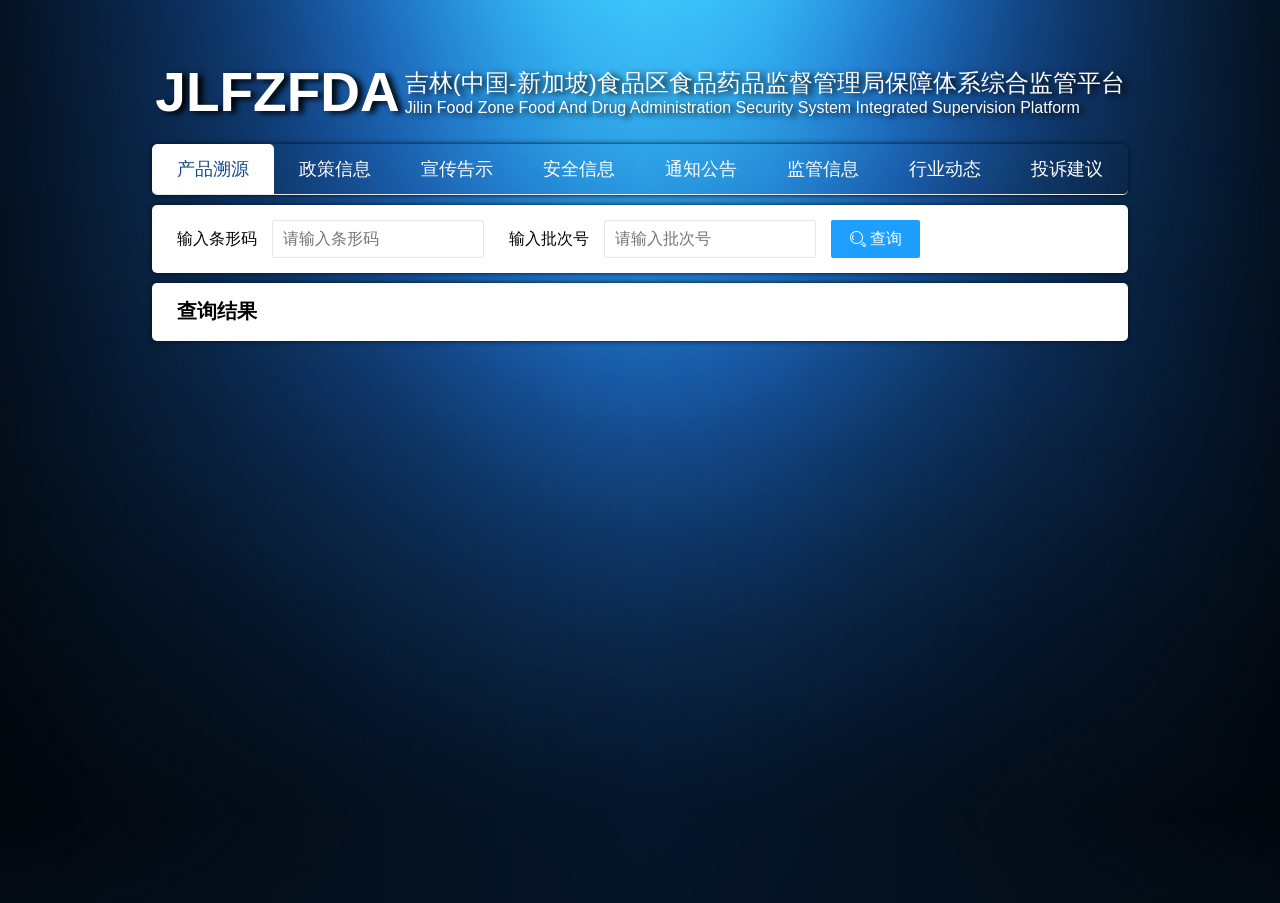
==== commit ff058b65: "qiu" ====
--- a/index.html
+++ b/index.html
@@ -39,7 +39,7 @@
                         <li>投诉建议</li>
                     </ul>
                     <div class="layui-tab-content">
-                        <div class="layui-tab-item layui-show">
+                        <!-- <div class="layui-tab-item layui-show">
                             <div class="item-content">
                                 <div class="layui-form-item">
                                     <label class="layui-form-label">输入条形码</label>
@@ -131,18 +131,6 @@
                                         <div class="swiper-container">
                                             <div class="swiper-wrapper">
                                                 <div class="swiper-slide">
-                                                    <!-- <div class="material-item">
-                                                        <div class="material-item-img">
-                                                            <img src="" alt="" class='materialimage'>
-                                                        </div>
-                                                        <div class="material-item-info">
-                                                            <div class="item materialname">名称:棉花糖</div>
-                                                            <div class="item materialspecies">种类:食糖</div>
-                                                            <div class="item materialspecifications">规定:25kg/袋</div>
-                                                            <div class="item materialshelflife">保质期:18个月</div>
-                                                            <div class="item materialstandard">执行标准号:GB1445-2000</div>
-                                                        </div>
-                                                    </div> -->
                                                 </div>
 
                                             </div>
@@ -164,43 +152,146 @@
                             </div>
 
                         </div>
-                        <div class="layui-tab-item">
+                        -->
+                         <!-- 产品溯源 -->
+                        <div class="result-one">
+                            <div class="item-content">
+                                    <div class="layui-form-item">
+                                        <label class="layui-form-label">输入条形码</label>
+                                        <div class="layui-input-block">
+                                            <input type="text" name="title" required lay-verify="required" placeholder="请输入条形码" autocomplete="off" class="layui-input" id='barcode'>
+                                        </div>
+                                    </div>
+                                    <div class="layui-form-item">
+    
+                                        <label class="layui-form-label">输入批次号</label>
+                                        <div class="layui-input-block">
+                                            <input type="text" name="title" required lay-verify="required" placeholder="请输入批次号" autocomplete="off" class="layui-input" id='batch'>
+                                        </div>
+                                    </div>
+                                    <button class="layui-btn layui-btn-normal" id='btnform'>
+                                            <i class="layui-icon layui-icon-search"></i> 查询
+                                    </button>
+                            </div>
+                            <div class="item-content-result1">
+                                <div class="result-header">查询结果</div>
+                            </div>
+
+                            <div class="show">
+                                    <div class="product">
+                                        <div class="base">
+                                            <div class="title">产品基本信息</div>
+                                            <div class="product-content">
+                                                <div class="lt">
+                                                    <div class="product-img">
+                                                        <img src="" alt="" id="detailimage">
+                                                    </div>
+                                                </div>
+                                                <div class="cr">
+    
+                                                    <div class="item" id='detailbatch'>
+                                                        产品批次:20190117
+                                                    </div>
+                                                    <div class="item" id='detailshelflife'>
+                                                        保质期:12个月
+                                                    </div>
+                                                    <div class="item" id='detailname'>
+                                                        产品名称:玉米糊
+                                                    </div>
+                                                    <div class="item" id='detailbrand'>
+                                                        产品品牌:明双
+                                                    </div>
+    
+                                                </div>
+                                                <div class="rt">
+                                                    <div class="item" id='detailspecifications'>
+                                                        产品规格:400g/袋
+                                                    </div>
+                                                    <div class="item" id='detailbarcode'>
+                                                        产品条码:6970376800525
+                                                    </div>
+                                                    <div class="item" id='detailstandard'>
+                                                        执行标准:Q/JLMX0050s-2017
+                                                    </div>
+                                                    <div class="item" id='detaildate'>
+                                                        生成日期:2019-01-17
+                                                    </div>
+                                                </div>
+                                            </div>
+                                        </div>
+                                        <div class="detection">
+                                            <div class="title">产品检测信息</div>
+                                            <table class="layui-table">
+                                                <thead>
+                                                    <tr>
+                                                        <th>检测日期</th>
+                                                        <th>检测人员</th>
+                                                        <th>检测机构</th>
+                                                        <th>检测依据</th>
+                                                        <th>检测项目和结果</th>
+                                                        <th>检测结论</th>
+                                                    </tr>
+                                                </thead>
+                                                <tbody>
+                                                    <tr>
+                                                        <td id='detectiondate'>2019-01-17</td>
+                                                        <td id='detectionpeople'>明兴农业</td>
+                                                        <td id='detectioninstitution'>明兴</td>
+                                                        <td id='detectiongist'>企业标准</td>
+                                                        <td id='detectionresult'>外观色泽:正常</td>
+                                                        <td id='detectionconclusion'>合格</td>
+                                                    </tr>
+                                                </tbody>
+                                            </table>
+                                        </div>
+    
+                                        <div class="material">
+                                            <div class="title">原辅料信息</div>
+                                            <div class="swiper-container">
+                                                <div class="swiper-wrapper">
+                                                    <div class="swiper-slide">
+                                                    </div>
+    
+                                                </div>
+                                                <div class="swiper-pagination"></div>
+    
+                                            </div>
+                                        </div>
+                                        <div class="company">
+                                            <div class="title">生产企业信息</div>
+                                            <div class="company-content">
+                                                <div class="item" id="companyname">企业名称:吉林明兴农产品有限公司</div>
+                                                <div class="item" id="companyscope">经营范围:粮食加工品,其他粮食加工品</div>
+                                                <div class="item" id="companylicense">营业制造号:91220221673343120A</div>
+                                                <div class="item" id="companyphone">联系电话:18686300456</div>
+                                                <div class="item" id="companyaddress">企业地址:吉林省吉林(中国-新加坡)食品工业园区</div>
+                                            </div>
+                                        </div>
+                                    </div>
+                                </div>
+
+
+                        </div>
+
+
+
+                        <div class="result" style="display: none">
                             <div class="item-content">
                                 <div class="layui-form-item">
-                                    <label class="layui-form-label">输入耳标号</label>
+                                    <label class="layui-form-label">输入关键字</label>
                                     <div class="layui-input-block">
-                                        <input type="text" name="title" required lay-verify="required" placeholder="请输入追溯号" autocomplete="off" class="layui-input">
-                                    </div>
-                                </div>
-                                <button class="layui-btn layui-btn-normal">
-                                            <i class="layui-icon layui-icon-search"></i> 查询
-                                    </button>
-
+                                        <input type="text" name="title" required lay-verify="required" placeholder="请输入关键字查询" autocomplete="off" class="layui-input selecttitle">
+                                    </div>
+                                </div>
+                                <button class="layui-btn layui-btn-normal select-title">
+                                    <i class="layui-icon layui-icon-search"></i> 查询
+                                </button>
+                            </div>
+                            <div class="item-content-result">
+                                <div class="result-header">查询结果</div>
                             </div>
                         </div>
-                        <div class="layui-tab-item">
-
-                        </div>
-
-                        <div class="layui-tab-item">
-                            dsfdsfs
-                        </div>
-
-                        <div class="layui-tab-item">
-                            dsfsfsdsfsfs
-                        </div>
-
-                        <div class="layui-tab-item">
-                            dsfsfsdfsfsdfsf
-                        </div>
-
-                        <div class="layui-tab-item">
-                            dsfsfdsfdsfdsfdffs
-                        </div>
-
-                        <div class="layui-tab-item">
-                            fsdfsffdsfsf孙菲菲付付所
-                        </div>
+                        
                     </div>
                 </div>
             </div>
@@ -208,9 +299,12 @@
     </div>
 
 </body>
+<script src="./js/jquery.min.js"></script>
 <script src="./public/dist/layui.js"></script>
 <script src="./public/dist/js/swiper.min.js"></script>
+<script src='./js/api.js'></script>
 <script src='./js/info.js'></script>
+<script src='./js/index.js'></script>
 <script>
     //注意：选项卡 依赖 element 模块，否则无法进行功能性操作
     layui.use(['form', 'element', "layer"], function() {
@@ -219,217 +313,56 @@
             $ = layui.$,
             layer = layui.layer,
             carousel = layui.carousel;
-
-
-        //监听切换
-        element.on('tab(test1)', function(tt) {
-            var sb = String(tt.index);
-
+        var elem=0;
+        document.querySelector('.select-title').addEventListener('click',function(){
+            getInformation();
+        })
+        // 获取数据接口
+        function getInformation(){
+            var title = document.querySelector('.selecttitle').value;
+            var elemCon = document.querySelector('.item-content-result');
             $.ajax({
                 type: 'GET',
-                url: 'http://192.168.1.103:9527/gzaqzs/getInformation',
+                url: 'http://47.98.167.96:9527/gzaqzs/getInformation',
                 data: {
-                    newsType: sb
+                    title:title,
+                    newsType: elem
                 },
                 success: function(data) {
                     console.log(data)
+                    elemCon.innerHTML='<div class="result-header">查询结果</div>';
+                    for(var i=0;i<data.data.content.length;i++){
+                        elemCon.innerHTML += '<div class="item-content-a" data-id="'+data.data.content[i].id+'">'+(i+1)+'、'+data.data.content[i].title+'</div>'
+                    }
+                    document.querySelector('.item-content-a').addEventListener('click',function(){
+                        window.location.href = "./src/detail.html";
+                    })
                 },
                 error: function(jqXHR) {}
             });
+        }
+        //监听切换
+        element.on('tab(test1)', function(tt) {
+            elem = String(tt.index);
+            if(elem==7){
+                elem=13
+            }
+            if(elem>0){
+                document.querySelector('.result').style.display='block';
+                document.querySelector('.result-one').style.display='none';
+            }else{
+                document.querySelector('.result-one').style.display='block';
+                document.querySelector('.result').style.display='none';
+            }
+            console.log(elem);
+            getInformation()
 
         });
 
     });
 </script>
 <script>
-    var swiper = new Swiper('.swiper-container', {
-        pagination: {
-            el: '.swiper-pagination',
-            type: 'fraction',
-        },
-        autoplay: {
-            delay: 3000,
-            stopOnLastSlide: false,
-            disableOnInteraction: false,
-        },
-        loop: true,
-    });
-    swiper.el.onmouseover = function() {
-        swiper.autoplay.stop();
-    }
-    swiper.el.onmouseout = function() {
-        swiper.autoplay.start();
-    }
-
-
-    // console.log(info);
-    var btnform = document.querySelector('#btnform');
-    var show = document.querySelector('.show');
-
-    var detailimage = document.querySelector('#detailimage');
-    var detailname = document.querySelector('#detailname');
-    var detailbrand = document.querySelector('#detailbrand');
-    var detailspecifications = document.querySelector('#detailspecifications');
-    var detailshelflife = document.querySelector('#detailshelflife');
-    var detailbatch = document.querySelector('#detailbatch');
-    var detaildate = document.querySelector('#detaildate');
-    var detailbarcode = document.querySelector('#detailbarcode');
-    var detailstandard = document.querySelector('#detailstandard');
-
-    var detectiondate = document.querySelector('#detectiondate');
-    var detectionpeople = document.querySelector('#detectionpeople');
-    var detectioninstitution = document.querySelector('#detectioninstitution');
-    var detectiongist = document.querySelector('#detectiongist');
-    var detectionresult = document.querySelector('#detectionresult');
-    var detectionconclusion = document.querySelector('#detectionconclusion');
-
-    var companyname = document.querySelector('#companyname');
-    var companyscope = document.querySelector('#companyscope');
-    var companylicense = document.querySelector('#companylicense');
-    var companyphone = document.querySelector('#companyphone');
-    var companyaddress = document.querySelector('#companyaddress');
-
-    var swiperWrapper = document.querySelector('.swiper-wrapper');
-    var company = document.querySelector('.company');
-    var detection = document.querySelector('.detection');
-    // 是否存在此产品
-    var ifexist = 0;
-    // 查询事件
-    btnform.addEventListener('click', function() {
-        show.style.display = 'none';
-        company.style.display = 'none';
-        detection.style.display = 'none';
-        swiper.removeAllSlides();
-        var barcodeVal = document.querySelector('#barcode').value;
-        var batch = document.querySelector('#batch').value;
-        console.log(barcodeVal);
-        for (var i = 0; i < info.length; i++) {
-            if (batch == info[i].detail.batch) {
-                company.style.display = 'block';
-                detection.style.display = 'block';
-            }
-            // 判断批条形码是否正确
-            if (barcodeVal == info[i].detail.barcode) {
-                // 判断批次号是否正确
-                if (batch != info[i].detail.batch && batch != '') {
-                    layui.use('layer', function() {
-                        var layer = layui.layer;
-
-                        layer.msg('请正确输入批次号!');
-                    });
-                }
-                ifexist = 1;
-
-                show.style.display = 'block';
-                detailimage.src = info[i].detail.image;
-                detailname.innerHTML = '产品名称:' + info[i].detail.name;
-                detailbrand.innerHTML = '产品品牌:' + info[i].detail.brand;
-                detailspecifications.innerHTML = '产品规格:' + info[i].detail.specifications;
-                detailshelflife.innerHTML = '保质期:' + info[i].detail.shelflife;
-                detailbatch.innerHTML = '产品批次:' + info[i].detail.batch;
-                detaildate.innerHTML = '生成日期:' + info[i].detail.date;
-                detailbarcode.innerHTML = '产品条码:' + info[i].detail.barcode;
-                detailstandard.innerHTML = '执行标准:' + info[i].detail.standard;
-                detectiondate.innerHTML = '' + info[i].detection.date;
-                detectionpeople.innerHTML = '' + info[i].detection.people;
-                detectioninstitution.innerHTML = '' + info[i].detection.institution;
-                detectiongist.innerHTML = '' + info[i].detection.gist;
-                detectionresult.innerHTML = '' + info[i].detection.result;
-                detectionconclusion.innerHTML = '' + info[i].detection.conclusion;
-                companyname.innerHTML = '企业名称:' + info[i].company.name;
-                companyscope.innerHTML = '经营范围:' + info[i].company.scope;
-                companylicense.innerHTML = '营业制造号:' + info[i].company.license;
-                companyphone.innerHTML = '联系电话:' + info[i].company.phone;
-                companyaddress.innerHTML = '企业地址:' + info[i].company.address;
-                var slide = 0;
-                if (info[i].material.length % 2 == 1) {
-                    slide = Math.ceil(info[i].material.length / 2) - 1;
-                    console.log("slide" + slide)
-
-                } else {
-                    slide = Math.ceil(info[i].material.length / 2);
-                    console.log("slide" + slide)
-                }
-                swiperWrapper.innerHTML = ''
-                    // 添加原辅料
-                for (var j = 0; j < slide; j++) {
-                    console.log("slide" + slide)
-                    swiper.appendSlide('<div class="swiper-slide">'
-
-                        +
-                        '<div class="material-item">' +
-                        '<div class="material-item-img">' +
-                        '<img src="' +
-                        info[i].material[j * 2].image +
-                        '" alt="" class="materialimage">' +
-                        '</div>' +
-                        '<div class="material-item-info">' +
-                        '<div class="item materialname">名称:' + info[i].material[j * 2].name + '</div>' +
-                        '<div class="item materialspecies">种类:' + info[i].material[j * 2].species + '</div>' +
-                        '<div class="item materialspecifications">规定:' + info[i].material[j * 2].specifications + '</div>' +
-                        '<div class="item materialshelflife">保质期:' + info[i].material[j * 2].shelflife + '</div>' +
-                        '<div class="item materialstandard">执行标准号:' + info[i].material[j * 2].standard + '</div>' +
-                        '</div>' +
-                        '</div>'
-
-                        +
-                        '<div class="material-item">' +
-                        '<div class="material-item-img">' +
-                        '<img src="' +
-                        info[i].material[j * 2 + 1].image +
-                        '" alt="" class="materialimage">' +
-                        '</div>' +
-                        '<div class="material-item-info">' +
-                        '<div class="item materialname">名称:' + info[i].material[j * 2 + 1].name + '</div>' +
-                        '<div class="item materialspecies">种类:' + info[i].material[j * 2 + 1].species + '</div>' +
-                        '<div class="item materialspecifications">规定:' + info[i].material[j * 2 + 1].specifications + '</div>' +
-                        '<div class="item materialshelflife">保质期:' + info[i].material[j * 2 + 1].shelflife + '</div>' +
-                        '<div class="item materialstandard">执行标准号:' + info[i].material[j * 2 + 1].standard + '</div>' +
-                        '</div>' +
-                        '</div>'
-
-                        +
-                        '</div>');
-
-                }
-
-                var materialLength = info[i].material.length - 1
-                if (info[i].material.length % 2 == 1) {
-                    swiper.appendSlide('<div class="swiper-slide">'
-
-                        +
-                        '<div class="material-item">' +
-                        '<div class="material-item-img">' +
-                        '<img src="' +
-                        info[i].material[info[i].material.length - 1].image +
-                        '" alt="" class="materialimage">' +
-                        '</div>' +
-                        '<div class="material-item-info">' +
-                        '<div class="item materialname">名称:' + info[i].material[materialLength].name + '</div>' +
-                        '<div class="item materialspecies">种类:' + info[i].material[materialLength].species + '</div>' +
-                        '<div class="item materialspecifications">规定:' + info[i].material[materialLength].specifications + '</div>' +
-                        '<div class="item materialshelflife">保质期:' + info[i].material[materialLength].shelflife + '</div>' +
-                        '<div class="item materialstandard">执行标准号:' + info[i].material[materialLength].standard + '</div>' +
-                        '</div>' +
-                        '</div>' +
-                        '</div>')
-                }
-
-
-            }
-        }
-
-        // 判断是否存在商品,没有则显示
-        if (ifexist == 0) {
-            layui.use('layer', function() {
-                var layer = layui.layer;
-
-                layer.msg('请正确输入条形码!');
-            });
-        }
-
-        ifexist = 0;
-    })
+    
 </script>
 
 </html>
--- a/css/index.css
+++ b/css/index.css
@@ -80,7 +80,7 @@
 .item-content {
     display: flex;
     align-items: center;
-    /* width: 960px; */
+    width: 976px;
     box-shadow: 0 0 5px #04101d;
     margin-top: 10px;
     border-radius: 5px;
@@ -105,7 +105,7 @@
 }
 
 .base {
-    width: 960px;
+    width: 976px;
     border-radius: 5px;
     background-color: #fff;
     color: #000;
@@ -116,7 +116,7 @@
 .detection,
 .company,
 .material {
-    width: 920px;
+    width: 936px;
     border-radius: 5px;
     background-color: #fff;
     color: #000;
@@ -259,4 +259,30 @@
 
 .show {
     display: none;
-}+}
+.item-content-result,.item-content-result1{
+    box-shadow: 0 0 5px #04101d;
+    margin-top: 10px;
+    border-radius: 5px;
+    background-color: #fff;
+    padding-top: 15px;
+    color: #000;
+    cursor: pointer;
+    padding-bottom: 1px;
+    width: 976px;
+}
+.item-content-a{
+    margin-left: 20px;
+    margin-bottom: 15px;
+    color: #04101d;
+    font-size: 18px;
+    overflow:hidden; 
+    text-overflow:ellipsis;
+    white-space:nowrap;
+}
+.result-header{
+    margin-bottom: 15px;
+    font-size: 20px;
+    font-weight: 600;
+    margin-left: 25px;
+}
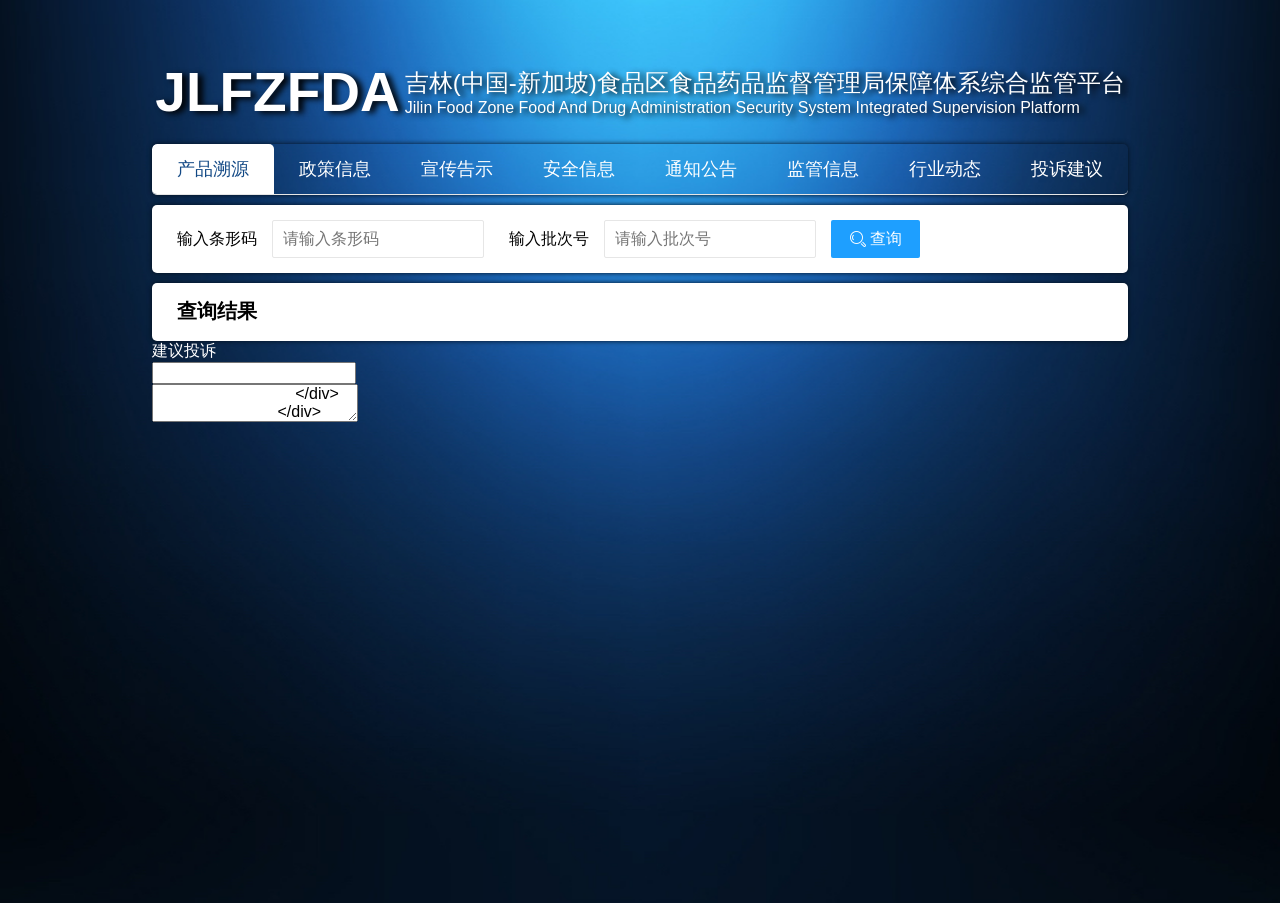
==== commit 687aea3c: "1" ====
--- a/index.html
+++ b/index.html
@@ -292,6 +292,19 @@
                             </div>
                         </div>
                         
+
+                        <div class="advice">
+                            <div class="select-header">建议投诉</div>
+                            
+                            <div class="select-con">
+                                <div class="select-title">
+                                    <input type="text" name="" id="">
+                                </div>
+                                <div class="select-content">
+                                    <textarea type="text" name="" id="">
+                                </div>
+                            </div>
+                        </div>
                     </div>
                 </div>
             </div>
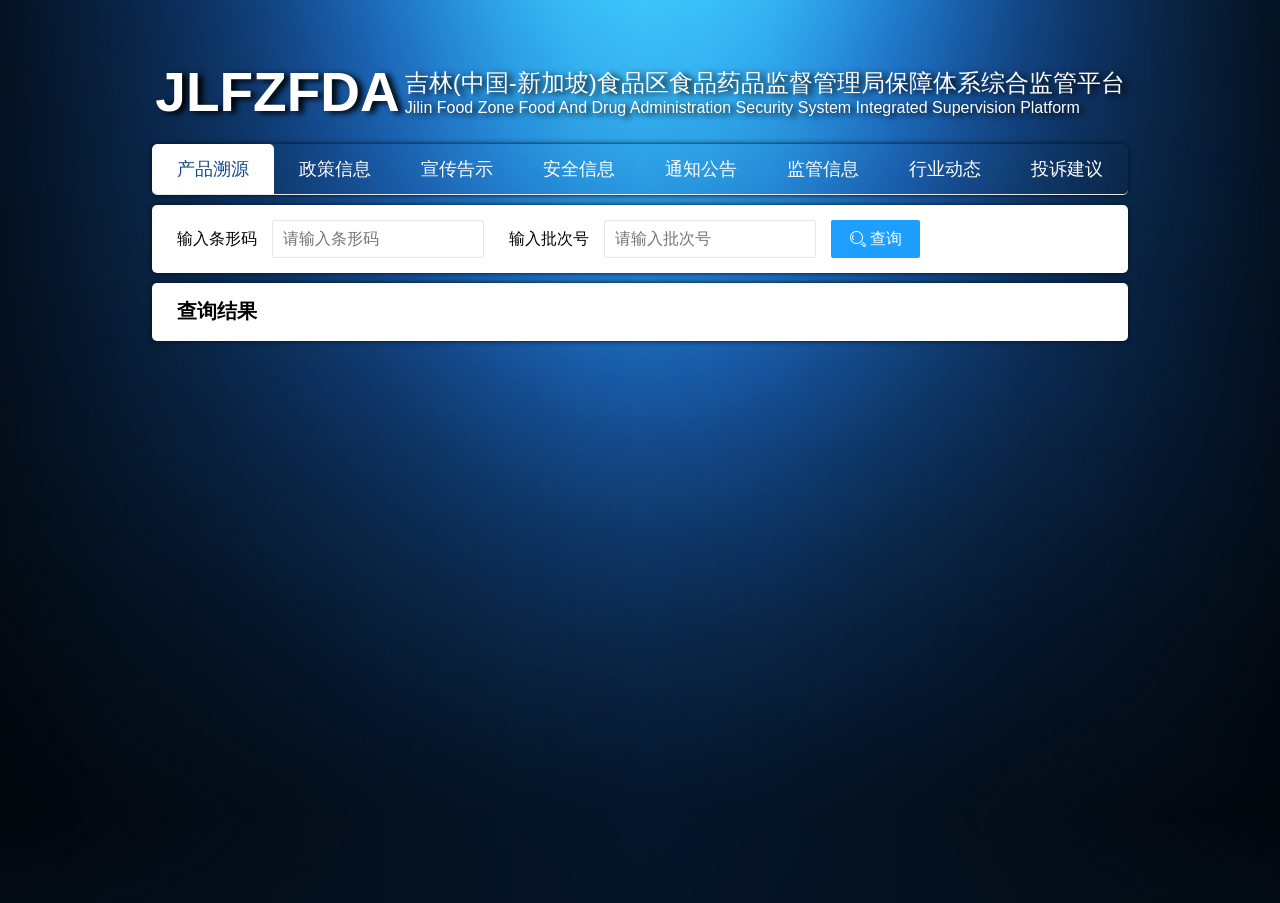
==== commit 33c171ae: "liu" ====
--- a/index.html
+++ b/index.html
@@ -4,7 +4,7 @@
     <meta charset="UTF-8">
     <meta name="viewport" content="width=device-width, initial-scale=1.0">
     <meta http-equiv="X-UA-Compatible" content="ie=edge">
-    <title>追溯查询</title>
+    <title>公众安全追溯查询</title>
     <link rel="stylesheet" href="./public/dist/css/layui.css">
     <link rel="stylesheet" href="./public/dist/css/swiper.min.css">
 
@@ -153,23 +153,23 @@
 
                         </div>
                         -->
-                         <!-- 产品溯源 -->
+                        <!-- 产品溯源 -->
                         <div class="result-one">
                             <div class="item-content">
-                                    <div class="layui-form-item">
-                                        <label class="layui-form-label">输入条形码</label>
-                                        <div class="layui-input-block">
-                                            <input type="text" name="title" required lay-verify="required" placeholder="请输入条形码" autocomplete="off" class="layui-input" id='barcode'>
-                                        </div>
-                                    </div>
-                                    <div class="layui-form-item">
-    
-                                        <label class="layui-form-label">输入批次号</label>
-                                        <div class="layui-input-block">
-                                            <input type="text" name="title" required lay-verify="required" placeholder="请输入批次号" autocomplete="off" class="layui-input" id='batch'>
-                                        </div>
-                                    </div>
-                                    <button class="layui-btn layui-btn-normal" id='btnform'>
+                                <div class="layui-form-item">
+                                    <label class="layui-form-label">输入条形码</label>
+                                    <div class="layui-input-block">
+                                        <input type="text" name="title" required lay-verify="required" placeholder="请输入条形码" autocomplete="off" class="layui-input" id='barcode'>
+                                    </div>
+                                </div>
+                                <div class="layui-form-item">
+
+                                    <label class="layui-form-label">输入批次号</label>
+                                    <div class="layui-input-block">
+                                        <input type="text" name="title" required lay-verify="required" placeholder="请输入批次号" autocomplete="off" class="layui-input" id='batch'>
+                                    </div>
+                                </div>
+                                <button class="layui-btn layui-btn-normal" id='btnform'>
                                             <i class="layui-icon layui-icon-search"></i> 查询
                                     </button>
                             </div>
@@ -178,97 +178,97 @@
                             </div>
 
                             <div class="show">
-                                    <div class="product">
-                                        <div class="base">
-                                            <div class="title">产品基本信息</div>
-                                            <div class="product-content">
-                                                <div class="lt">
-                                                    <div class="product-img">
-                                                        <img src="" alt="" id="detailimage">
-                                                    </div>
-                                                </div>
-                                                <div class="cr">
-    
-                                                    <div class="item" id='detailbatch'>
-                                                        产品批次:20190117
-                                                    </div>
-                                                    <div class="item" id='detailshelflife'>
-                                                        保质期:12个月
-                                                    </div>
-                                                    <div class="item" id='detailname'>
-                                                        产品名称:玉米糊
-                                                    </div>
-                                                    <div class="item" id='detailbrand'>
-                                                        产品品牌:明双
-                                                    </div>
-    
-                                                </div>
-                                                <div class="rt">
-                                                    <div class="item" id='detailspecifications'>
-                                                        产品规格:400g/袋
-                                                    </div>
-                                                    <div class="item" id='detailbarcode'>
-                                                        产品条码:6970376800525
-                                                    </div>
-                                                    <div class="item" id='detailstandard'>
-                                                        执行标准:Q/JLMX0050s-2017
-                                                    </div>
-                                                    <div class="item" id='detaildate'>
-                                                        生成日期:2019-01-17
-                                                    </div>
-                                                </div>
-                                            </div>
-                                        </div>
-                                        <div class="detection">
-                                            <div class="title">产品检测信息</div>
-                                            <table class="layui-table">
-                                                <thead>
-                                                    <tr>
-                                                        <th>检测日期</th>
-                                                        <th>检测人员</th>
-                                                        <th>检测机构</th>
-                                                        <th>检测依据</th>
-                                                        <th>检测项目和结果</th>
-                                                        <th>检测结论</th>
-                                                    </tr>
-                                                </thead>
-                                                <tbody>
-                                                    <tr>
-                                                        <td id='detectiondate'>2019-01-17</td>
-                                                        <td id='detectionpeople'>明兴农业</td>
-                                                        <td id='detectioninstitution'>明兴</td>
-                                                        <td id='detectiongist'>企业标准</td>
-                                                        <td id='detectionresult'>外观色泽:正常</td>
-                                                        <td id='detectionconclusion'>合格</td>
-                                                    </tr>
-                                                </tbody>
-                                            </table>
-                                        </div>
-    
-                                        <div class="material">
-                                            <div class="title">原辅料信息</div>
-                                            <div class="swiper-container">
-                                                <div class="swiper-wrapper">
-                                                    <div class="swiper-slide">
-                                                    </div>
-    
-                                                </div>
-                                                <div class="swiper-pagination"></div>
-    
-                                            </div>
-                                        </div>
-                                        <div class="company">
-                                            <div class="title">生产企业信息</div>
-                                            <div class="company-content">
-                                                <div class="item" id="companyname">企业名称:吉林明兴农产品有限公司</div>
-                                                <div class="item" id="companyscope">经营范围:粮食加工品,其他粮食加工品</div>
-                                                <div class="item" id="companylicense">营业制造号:91220221673343120A</div>
-                                                <div class="item" id="companyphone">联系电话:18686300456</div>
-                                                <div class="item" id="companyaddress">企业地址:吉林省吉林(中国-新加坡)食品工业园区</div>
-                                            </div>
-                                        </div>
-                                    </div>
-                                </div>
+                                <div class="product">
+                                    <div class="base">
+                                        <div class="title">产品基本信息</div>
+                                        <div class="product-content">
+                                            <div class="lt">
+                                                <div class="product-img">
+                                                    <img src="" alt="" id="detailimage">
+                                                </div>
+                                            </div>
+                                            <div class="cr">
+
+                                                <div class="item" id='detailbatch'>
+                                                    产品批次:20190117
+                                                </div>
+                                                <div class="item" id='detailshelflife'>
+                                                    保质期:12个月
+                                                </div>
+                                                <div class="item" id='detailname'>
+                                                    产品名称:玉米糊
+                                                </div>
+                                                <div class="item" id='detailbrand'>
+                                                    产品品牌:明双
+                                                </div>
+
+                                            </div>
+                                            <div class="rt">
+                                                <div class="item" id='detailspecifications'>
+                                                    产品规格:400g/袋
+                                                </div>
+                                                <div class="item" id='detailbarcode'>
+                                                    产品条码:6970376800525
+                                                </div>
+                                                <div class="item" id='detailstandard'>
+                                                    执行标准:Q/JLMX0050s-2017
+                                                </div>
+                                                <div class="item" id='detaildate'>
+                                                    生成日期:2019-01-17
+                                                </div>
+                                            </div>
+                                        </div>
+                                    </div>
+                                    <div class="detection">
+                                        <div class="title">产品检测信息</div>
+                                        <table class="layui-table">
+                                            <thead>
+                                                <tr>
+                                                    <th>检测日期</th>
+                                                    <th>检测人员</th>
+                                                    <th>检测机构</th>
+                                                    <th>检测依据</th>
+                                                    <th>检测项目和结果</th>
+                                                    <th>检测结论</th>
+                                                </tr>
+                                            </thead>
+                                            <tbody>
+                                                <tr>
+                                                    <td id='detectiondate'>2019-01-17</td>
+                                                    <td id='detectionpeople'>明兴农业</td>
+                                                    <td id='detectioninstitution'>明兴</td>
+                                                    <td id='detectiongist'>企业标准</td>
+                                                    <td id='detectionresult'>外观色泽:正常</td>
+                                                    <td id='detectionconclusion'>合格</td>
+                                                </tr>
+                                            </tbody>
+                                        </table>
+                                    </div>
+
+                                    <div class="material">
+                                        <div class="title">原辅料信息</div>
+                                        <div class="swiper-container">
+                                            <div class="swiper-wrapper">
+                                                <div class="swiper-slide">
+                                                </div>
+
+                                            </div>
+                                            <div class="swiper-pagination"></div>
+
+                                        </div>
+                                    </div>
+                                    <div class="company">
+                                        <div class="title">生产企业信息</div>
+                                        <div class="company-content">
+                                            <div class="item" id="companyname">企业名称:吉林明兴农产品有限公司</div>
+                                            <div class="item" id="companyscope">经营范围:粮食加工品,其他粮食加工品</div>
+                                            <div class="item" id="companylicense">营业制造号:91220221673343120A</div>
+                                            <div class="item" id="companyphone">联系电话:18686300456</div>
+                                            <div class="item" id="companyaddress">企业地址:吉林省吉林(中国-新加坡)食品工业园区</div>
+                                        </div>
+                                    </div>
+                                </div>
+                            </div>
 
 
                         </div>
@@ -290,21 +290,11 @@
                             <div class="item-content-result">
                                 <div class="result-header">查询结果</div>
                             </div>
+                            <div class="advice">建议</div>
                         </div>
-                        
-
-                        <div class="advice">
-                            <div class="select-header">建议投诉</div>
-                            
-                            <div class="select-con">
-                                <div class="select-title">
-                                    <input type="text" name="" id="">
-                                </div>
-                                <div class="select-content">
-                                    <textarea type="text" name="" id="">
-                                </div>
-                            </div>
-                        </div>
+
+
+
                     </div>
                 </div>
             </div>
@@ -326,28 +316,28 @@
             $ = layui.$,
             layer = layui.layer,
             carousel = layui.carousel;
-        var elem=0;
-        document.querySelector('.select-title').addEventListener('click',function(){
-            getInformation();
-        })
-        // 获取数据接口
-        function getInformation(){
+        var elem = 0;
+        document.querySelector('.select-title').addEventListener('click', function() {
+                getInformation();
+            })
+            // 获取数据接口
+        function getInformation() {
             var title = document.querySelector('.selecttitle').value;
             var elemCon = document.querySelector('.item-content-result');
             $.ajax({
                 type: 'GET',
                 url: 'http://47.98.167.96:9527/gzaqzs/getInformation',
                 data: {
-                    title:title,
+                    title: title,
                     newsType: elem
                 },
                 success: function(data) {
                     console.log(data)
-                    elemCon.innerHTML='<div class="result-header">查询结果</div>';
-                    for(var i=0;i<data.data.content.length;i++){
-                        elemCon.innerHTML += '<div class="item-content-a" data-id="'+data.data.content[i].id+'">'+(i+1)+'、'+data.data.content[i].title+'</div>'
+                    elemCon.innerHTML = '<div class="result-header">查询结果</div>';
+                    for (var i = 0; i < data.data.content.length; i++) {
+                        elemCon.innerHTML += '<div class="item-content-a" data-id="' + data.data.content[i].id + '">' + (i + 1) + '、' + data.data.content[i].title + '</div>'
                     }
-                    document.querySelector('.item-content-a').addEventListener('click',function(){
+                    document.querySelector('.item-content-a').addEventListener('click', function() {
                         window.location.href = "./src/detail.html";
                     })
                 },
@@ -357,25 +347,29 @@
         //监听切换
         element.on('tab(test1)', function(tt) {
             elem = String(tt.index);
-            if(elem==7){
-                elem=13
+            if (elem == 7) {
+                elem = 13
             }
-            if(elem>0){
-                document.querySelector('.result').style.display='block';
-                document.querySelector('.result-one').style.display='none';
-            }else{
-                document.querySelector('.result-one').style.display='block';
-                document.querySelector('.result').style.display='none';
+            if (elem > 0) {
+                document.querySelector('.result').style.display = 'block';
+                document.querySelector('.result-one').style.display = 'none';
+            } else {
+                document.querySelector('.result-one').style.display = 'block';
+                document.querySelector('.result').style.display = 'none';
             }
             console.log(elem);
             getInformation()
 
         });
 
+
+        $(".advice").click(function() {
+            window.location.href = "./src/advice.html";
+        })
+
     });
 </script>
 <script>
-    
 </script>
 
 </html>
--- a/css/index.css
+++ b/css/index.css
@@ -260,7 +260,9 @@
 .show {
     display: none;
 }
-.item-content-result,.item-content-result1{
+
+.item-content-result,
+.item-content-result1 {
     box-shadow: 0 0 5px #04101d;
     margin-top: 10px;
     border-radius: 5px;
@@ -271,18 +273,30 @@
     padding-bottom: 1px;
     width: 976px;
 }
-.item-content-a{
+
+.item-content-a {
     margin-left: 20px;
     margin-bottom: 15px;
     color: #04101d;
     font-size: 18px;
-    overflow:hidden; 
-    text-overflow:ellipsis;
-    white-space:nowrap;
-}
-.result-header{
+    overflow: hidden;
+    text-overflow: ellipsis;
+    white-space: nowrap;
+}
+
+.result-header {
     margin-bottom: 15px;
     font-size: 20px;
     font-weight: 600;
     margin-left: 25px;
 }
+
+.advice {
+    float: right;
+    border: 1px solid;
+    padding: 2px 20px;
+    margin-top: 11px;
+    border-radius: 5px;
+    font-size: 16px;
+    cursor: pointer;
+}
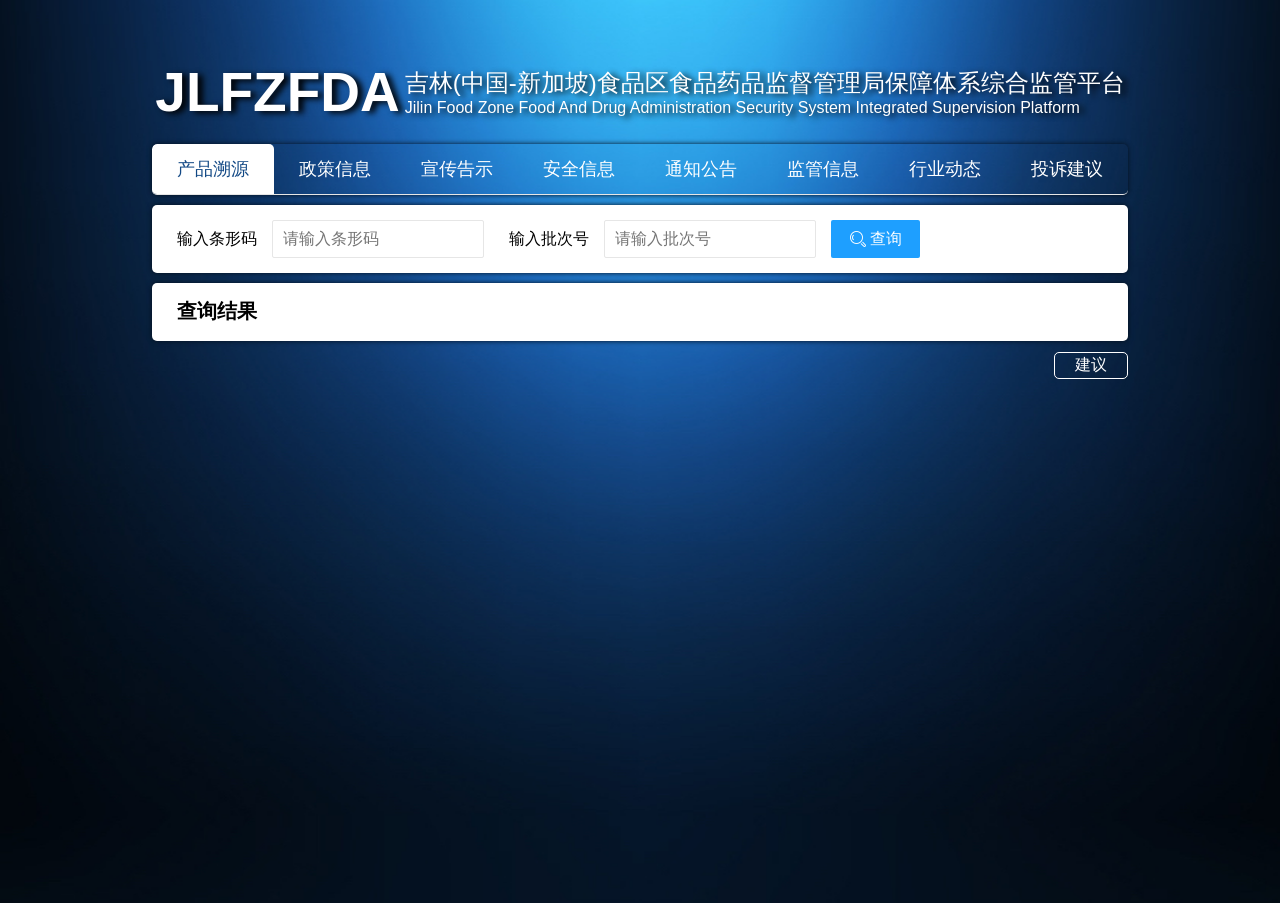
==== commit a695fa73: "1" ====
--- a/index.html
+++ b/index.html
@@ -290,10 +290,11 @@
                             <div class="item-content-result">
                                 <div class="result-header">查询结果</div>
                             </div>
+                        </div>
+
+                        <div class="btn">
                             <div class="advice">建议</div>
                         </div>
-
-
 
                     </div>
                 </div>
@@ -344,15 +345,20 @@
                 error: function(jqXHR) {}
             });
         }
+        
         //监听切换
         element.on('tab(test1)', function(tt) {
             elem = String(tt.index);
             if (elem == 7) {
-                elem = 13
+                elem = 13;
+                // document.querySelector('.btn').innerHTML = '<div class="advice">建议</div>';
             }
             if (elem > 0) {
                 document.querySelector('.result').style.display = 'block';
                 document.querySelector('.result-one').style.display = 'none';
+                // document.querySelector('.advice').style.display = 'none';
+                // document.querySelector('.btn').innerHTML = '';
+
             } else {
                 document.querySelector('.result-one').style.display = 'block';
                 document.querySelector('.result').style.display = 'none';
--- a/css/index.css
+++ b/css/index.css
@@ -299,4 +299,5 @@
     border-radius: 5px;
     font-size: 16px;
     cursor: pointer;
+    /* display: flex; */
 }
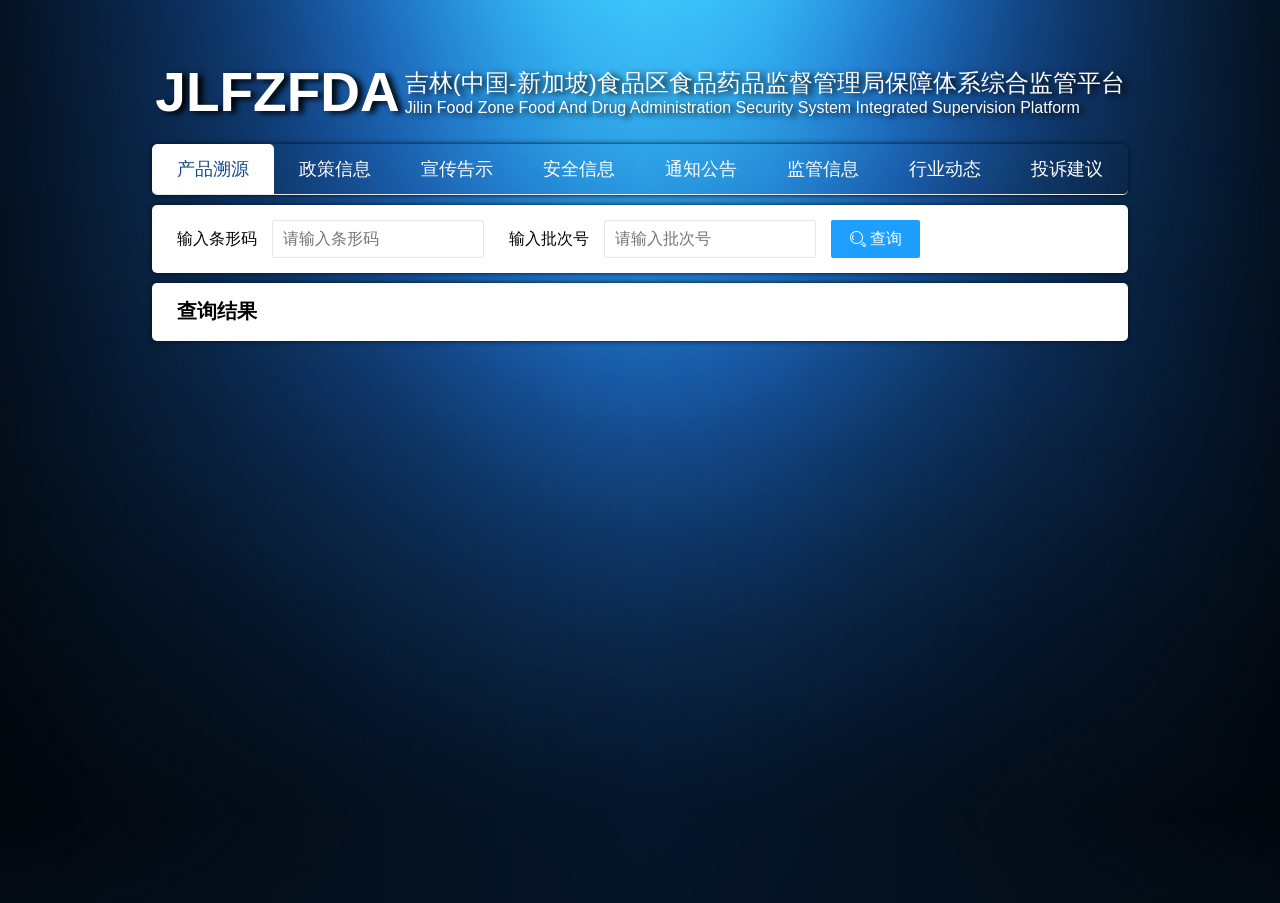
==== commit b465ca67: "liu" ====
--- a/index.html
+++ b/index.html
@@ -292,7 +292,7 @@
                             </div>
                         </div>
 
-                        <div class="btn">
+                        <div class="btn" style="display: none;" id="jinagysssss">
                             <div class="advice">建议</div>
                         </div>
 
@@ -345,23 +345,29 @@
                 error: function(jqXHR) {}
             });
         }
-        
+
         //监听切换
         element.on('tab(test1)', function(tt) {
             elem = String(tt.index);
-            if (elem == 7) {
-                elem = 13;
-                // document.querySelector('.btn').innerHTML = '<div class="advice">建议</div>';
-            }
+
             if (elem > 0) {
                 document.querySelector('.result').style.display = 'block';
                 document.querySelector('.result-one').style.display = 'none';
                 // document.querySelector('.advice').style.display = 'none';
                 // document.querySelector('.btn').innerHTML = '';
+                if (elem == 7) {
+                    elem = 13;
+                    $("#jinagysssss").css("display", "block");
+                    // document.querySelector('.btn').innerHTML = '<div class="advice">建议</div>';
+                    return
+                } else {
+                    $("#jinagysssss").css("display", "none");
+                }
 
             } else {
                 document.querySelector('.result-one').style.display = 'block';
                 document.querySelector('.result').style.display = 'none';
+                $("#jinagysssss").css("display", "none");
             }
             console.log(elem);
             getInformation()
